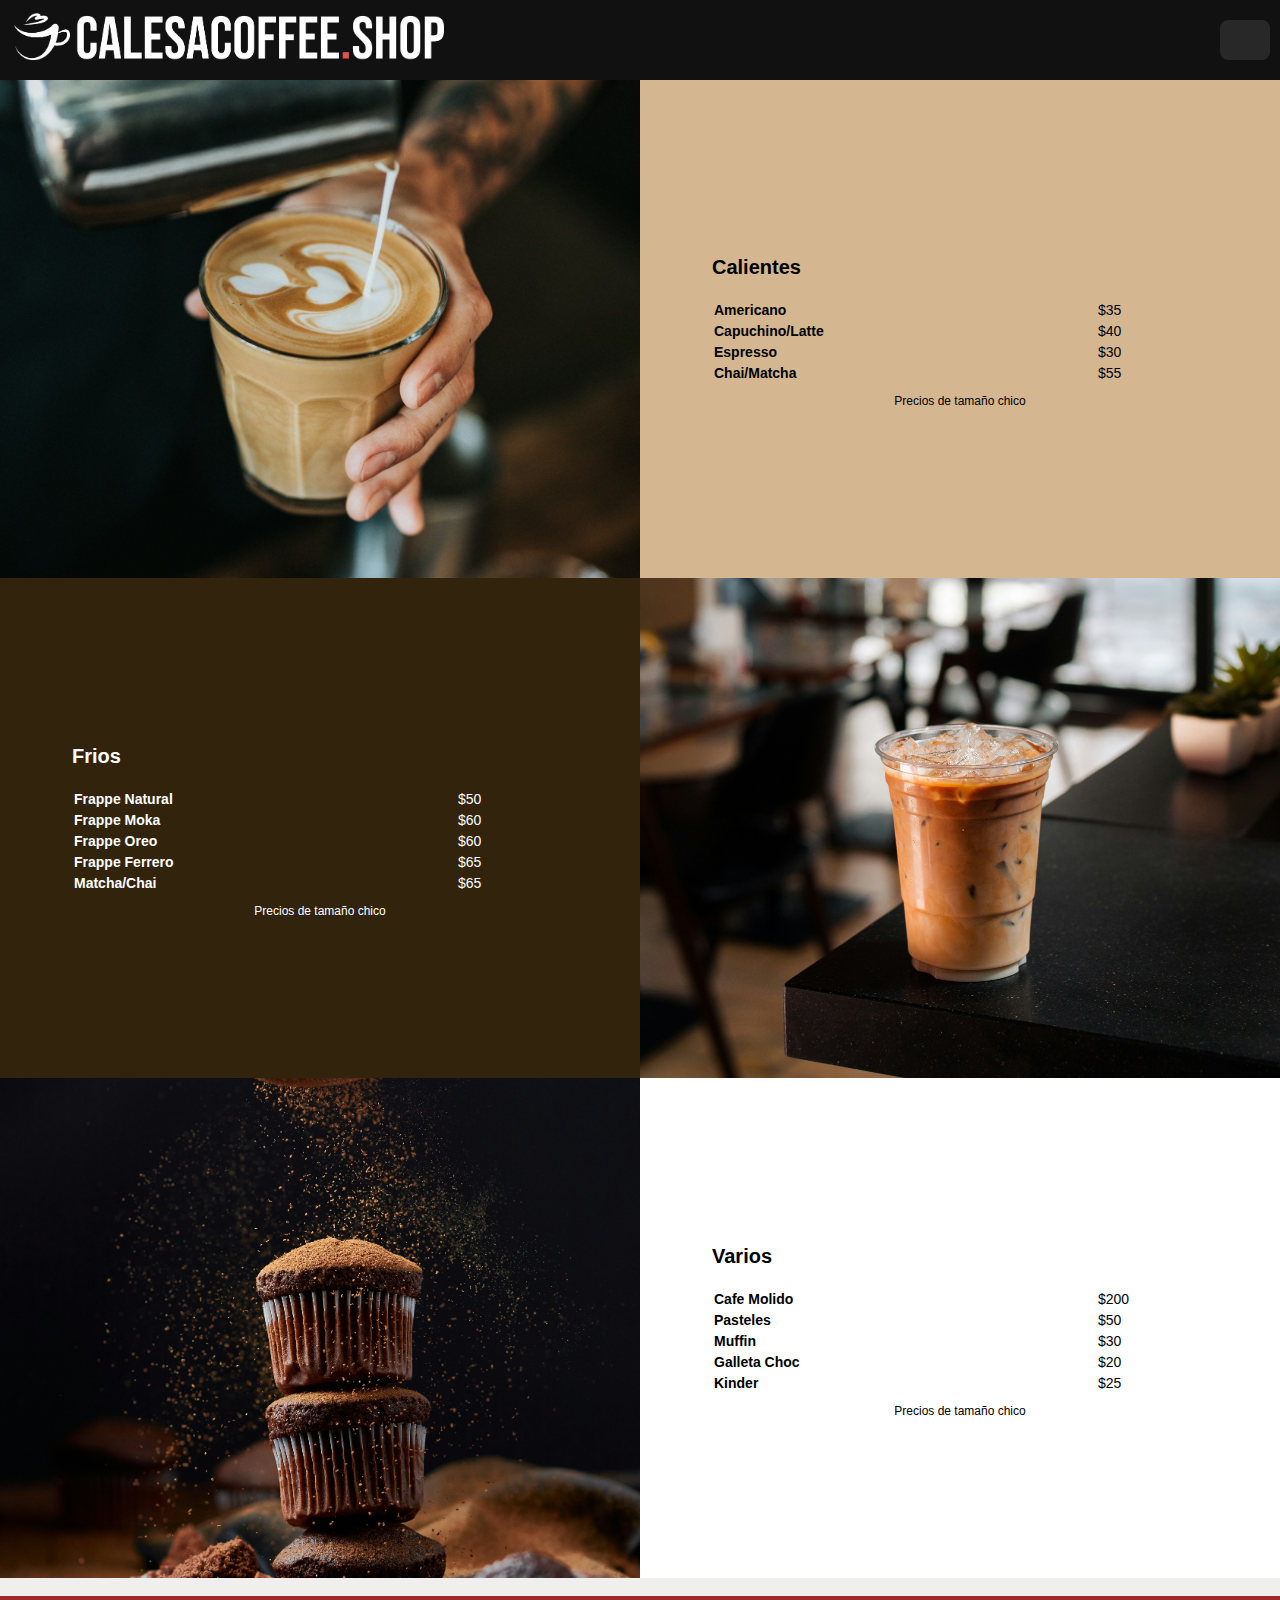
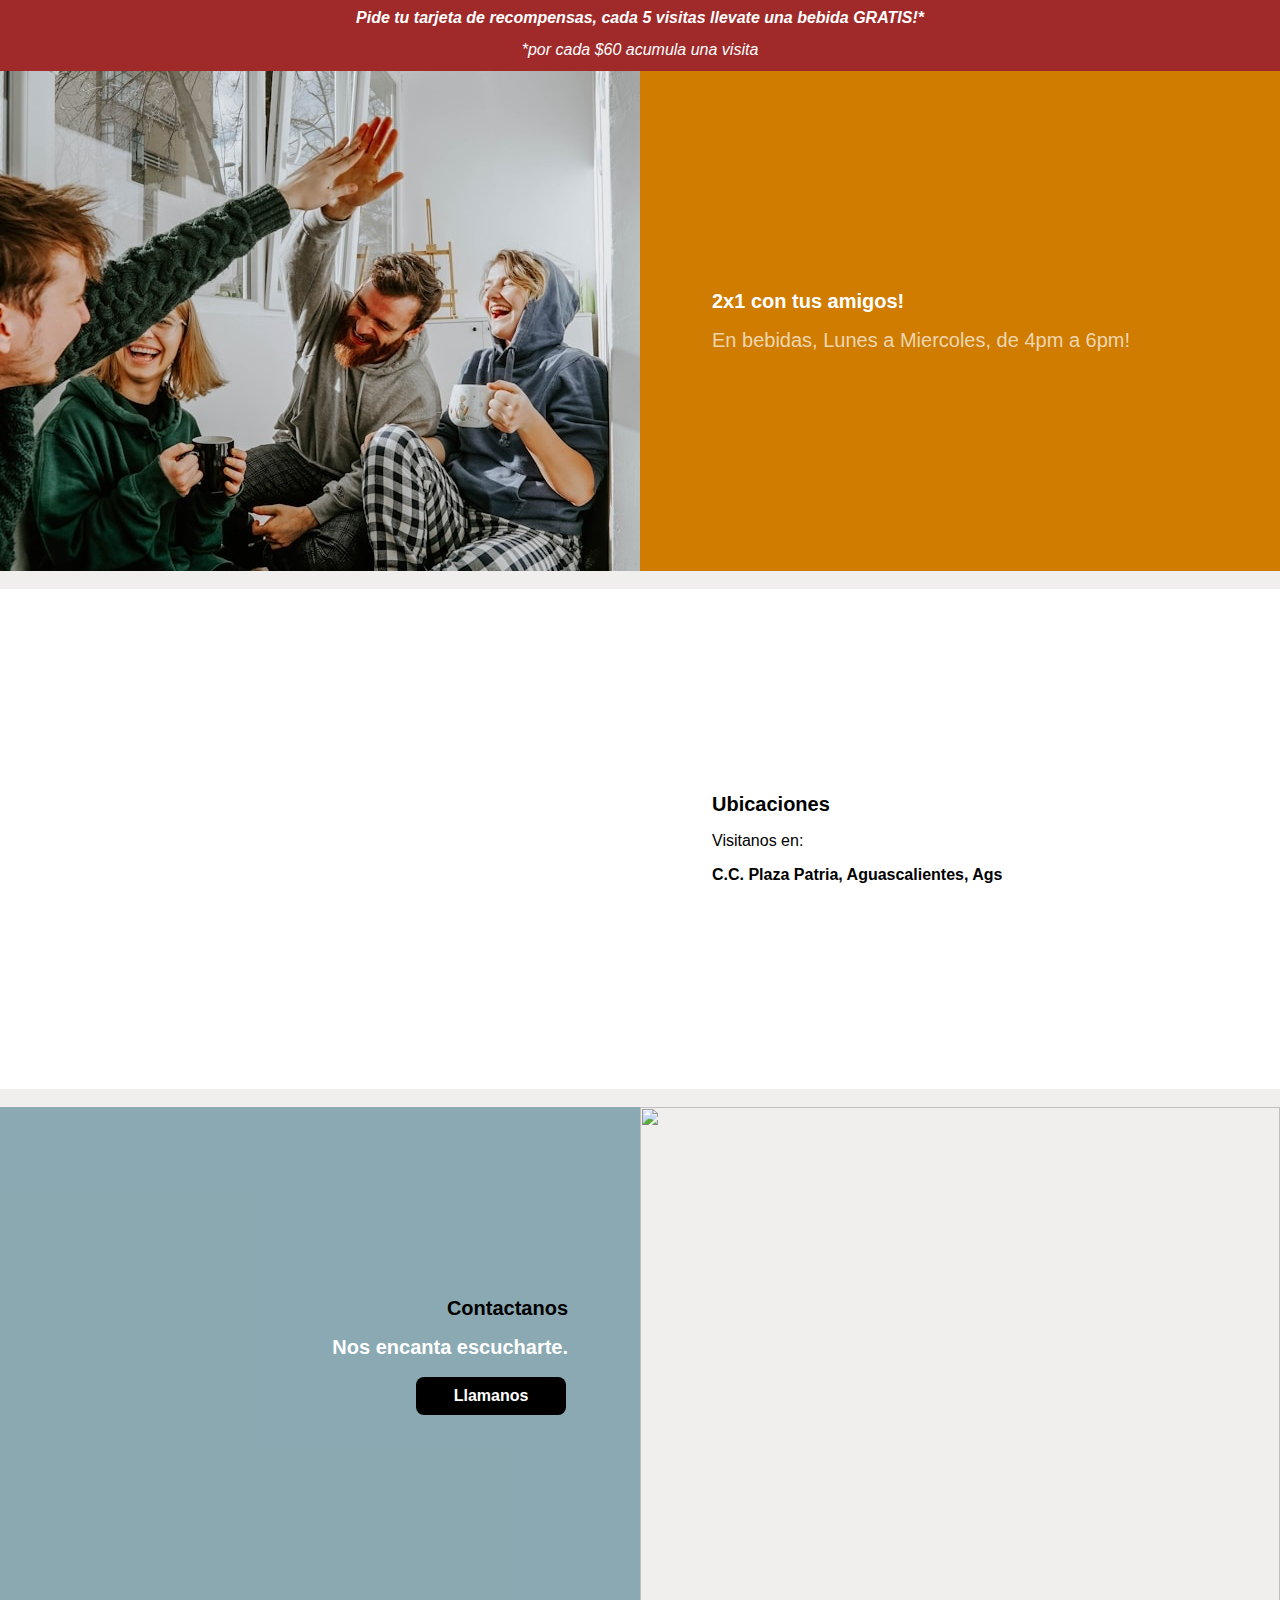
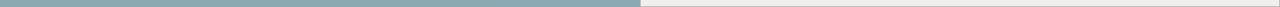
==== menus.html @ 0635281e "menus page banner" ====
<!DOCTYPE html>
<html lang="en">
<head>
    <meta charset="UTF-8">
    <meta name="viewport" content="width=device-width, initial-scale=1.0">
    <meta name="description" content="Cafe Calesa, la taza de café perfecta en el centro de la ciudad de Aguascalientes. Frappes, bebidas heladas y todo tipo de café, con el mejor servicio.">
    <link rel="stylesheet" href="main.css">l
    <link rel="stylesheet" href="header.css">
    <link rel="icon" type="image/x-icon" href="favicon.ico">
    <script type="module" src="menus.js"></script>
    <title>Calesa Coffee Shop - Menus</title>
</head>
<body>
    <div id="header-banner" style="position: fixed;
    top: 0;
    left: 0;
    z-index: 99;">
        <div class="header-logo-container"  onclick="document.getElementById('top-of-page').scrollIntoView({ block: 'end',  behavior: 'smooth' });"> 
            <img src="calesalogosimple2.png" alt="" class="header-logo">
        </div>

        <div style="width: 100%; text-align: right; padding: 10px;">
            <button class="contact-banner" onclick="document.getElementById('location').scrollIntoView({ block: 'end',  behavior: 'smooth' });">
                <img height="25px" style="mix-blend-mode: screen;" src="https://encrypted-tbn0.gstatic.com/images?q=tbn:ANd9GcR3RmDXaC09vEZI5Z-IwPlckJ4DE-LfTbMw-w&s" alt="">
            </button>
        </div>
    </div>
    <div id="header-banner" style="height: 60px;">  
    </div>
    
    
    <div id="menu" class="marquee-modal" style="background-color: #d4b791; text-align: center;">

        <div class="marquee-image">
            <img src="pourlatte.jpg" alt="" height="100%" width="100%" style="object-fit: cover; ">
        </div>
        
        <div class="marquee-text">
    
            <div style="margin: 0; width: 80%;">
                <h4 style="text-align: left; color: #010101;">Calientes</h4>
                <ul id="menu-calientes" style="color: #000000;">
                    <li>
                        <div style="display: flex;">
                            <div class="product-name">Americano</div>
                            <div class="product-price">$35</div>
                        </div>
                    </li>

                    <li>
                        <div style="display: flex;">
                        <div class="product-name">Capuchino/Latte</div>
                        <div class="product-price">$40</div>
                    </div>
                        
                    <li>
                        <div style="display: flex;">
                            <div class="product-name">Espresso</div>
                            <div class="product-price">$30</div>
                        </div>
                    </li>
  
                    <li>
                        <div style="display: flex;">
                            <div class="product-name">Chai/Matcha</div>
                            <div class="product-price">$55</div>
                        </div>
                    </li>
                </ul>
                <h7>Precios de tamaño chico</h7>
            </div>

        </div>
    </div>

    <div class="marquee-modal" style="text-align: center;">

        
        <div class="marquee-text" style="background-color: #31230c;">
    
            <div style="margin: 0; width: 80%; text-align: center;" >
                <h4 style="text-align: left; color: #ffffff;">Frios</h4>
                <ul id="menu-frios" style="color: #ffffff;">
                    <li>
                        <div style="display: flex;">
                            <div class="product-name">Frappe Natural</div>
                            <div class="product-price">$50</div>
                        </div>
                    </li>

                    <li>
                        <div style="display: flex;">
                            <div class="product-name">Frappe Moka</div>
                            <div class="product-price">$60</div>
                        </div>
                    </li>

                    <li>
                        <div style="display: flex;">
                            <div class="product-name">Frappe Oreo</div>
                            <div class="product-price">$60</div>
                        </div>
                    </li>

                    <li>
                        <div style="display: flex;">
                            <div class="product-name">Frappe Ferrero</div>
                            <div class="product-price">$65</div>
                        </div>
                    </li>

                    <li>
                        <div style="display: flex;">
                            <div class="product-name">Matcha/Chai</div>
                            <div class="product-price">$65</div>
                        </div>
                    </li>
                </ul>
                <h7 style="color: rgb(255, 255, 255);">Precios de tamaño chico</h7>
            </div>

        </div>
        
        <div class="marquee-image">
            <img src="frappe.jpg" alt="" height="100%" width="100%" style="object-fit: cover; ">
        </div>
    </div>

    <div id="menu" class="marquee-modal" style="background-color: #ffffff;">

        <div class="marquee-image">
            <img src="muffins.jpg" alt="" height="100%" width="100%" style="object-fit: cover; ">
        </div>
        
        <div class="marquee-text" style="text-align: center;">
    
            <div style="margin: 0; width: 80%; text-align: center;">
                <h4>Varios</h4>
                <ul id="menu-calientes">
                    <li>
                        <div style="display: flex;">
                            <div class="product-name">Cafe Molido</div>
                            <div class="product-price">$200</div>
                        </div>
                    </li>

                    <li>
                        <div style="display: flex;">
                            <div class="product-name">Pasteles</div>
                            <div class="product-price">$50</div>
                        </div>
                    </li>

                    <li>
                        <div style="display: flex;">
                        <div class="product-name">Muffin</div>
                        <div class="product-price">$30</div>
                    </div>
                        
                    <li>
                        <div style="display: flex;">
                            <div class="product-name">Galleta Choc</div>
                            <div class="product-price">$20</div>
                        </div>
                    </li>
  
                    <li>
                        <div style="display: flex;">
                            <div class="product-name">Kinder</div>
                            <div class="product-price">$25</div>
                        </div>
                    </li>
                </ul>
                <h7>Precios de tamaño chico</h7>
            </div>

        </div>
    </div>
    <br>
    <div id="quote" style="width: 100%; height: auto; text-align: center; padding: 0px; padding-top: 0px; padding-bottom: 12px; display: flex; align-items: center; justify-content: center;">
        <div style="width:90%;">
            <h2 style="font-size: 16px; font-style: italic;">Pide tu tarjeta de recompensas, cada 5 visitas llevate una bebida GRATIS!*</h2>
            <h7 style="font-size: 16px; font-style: italic;">*por cada $60 acumula una visita</h7>
        </div>
    </div>
    <div id="promos" class="marquee-modal">

        <div class="marquee-image">
            <img src="friends.jpg" alt="" height="100%" width="100%" style="object-fit: cover; ">
        </div>
        
        <div class="marquee-text" style="background-color: rgb(207, 124, 0);">
    
            <div style="margin: 0; width: 80%; color: white;">
                <h4 style="color: white;">2x1 con tus amigos!</h4>
                <h4 style="color: rgba(255, 255, 255, 0.7);font-weight: 400;">En bebidas, Lunes a Miercoles, de 4pm a 6pm!</h4>
            </div>

        </div>
    </div>


    
    <br>
    <div id="location" class="marquee-modal" style="background-color: white;">

        <div class="marquee-image">
            <div style="max-width:100%;list-style:none; transition: none;overflow:hidden;width:100%;height:100%;"><div id="canvas-for-googlemap" style="height:100%; width:100%;max-width:100%;"><iframe style="height:100%;width:100%;border:0;" frameborder="0" src="https://www.google.com/maps/embed/v1/place?q=Av.+José+María+Chávez+123,+Zona+Centro,+20000+Aguascalientes,+Ags.&key=AIzaSyBFw0Qbyq9zTFTd-tUY6dZWTgaQzuU17R8"></iframe></div><a class="embed-ded-maphtml" href="https://www.bootstrapskins.com/themes" id="enable-map-info">premium bootstrap themes</a><style>#canvas-for-googlemap img{max-width:none!important;background:none!important;font-size: inherit;font-weight:inherit;}</style></div>
        </div>

        <div class="marquee-text">
    
            <div style="margin: 0; width: 80%;">
                <h4>Ubicaciones</h4>
                <h5>Visitanos en:</h5>
                <h6>C.C. Plaza Patria, Aguascalientes, Ags</h6>
            </div>

        </div>
        
    </div>
<br>
    <div id="contact" class="marquee-modal">

        

        <div class="marquee-text" style="background-color: #1b5e717b;">
    
            <div style="margin: 0; width: 80%; text-align: right; ">
                <h4 style="text-align: right;">Contactanos</h4>
                <h4 style="text-align: right; color: rgb(255, 255, 255);">Nos encanta escucharte.</h4>
                <button id="contact-us" onclick="location.href = 'tel:+524496061487';">Llamanos 
                </button>
            </div>

        </div>
        <div class="marquee-image">
            <img src="https://www.baristatrainingacademy.net/wp-content/uploads/2022/07/Be-a-barista-fast.png" alt="" height="100%" width="100%" style="object-fit: cover; ">
        </div>
    </div>

    
</body>
</html>
---- main.css ----
html{
    width: 100vw;
    height: 100%;
    background-color: rgb(250, 250, 250);
    padding: 0;
    margin: 0;
}
body{
    padding: 0;
    margin: 0;
    background-color: rgb(241, 239, 237);
}

*{
    font-family: Helvetica;
}

.marquee-modal{
    display: flex;
    flex-wrap: wrap;
    flex-direction: row;
    height: auto;
    padding: 0px;
    margin: 0px;
}

.marquee-image{
    width: 50%;
    height: 60vw;
    max-height: 500px;
    margin: 0;
    text-align: center;
    display: flex;
    align-items: center;
    justify-self: center;
}

.marquee-text{
    width: 50%;
    height: 60vw;
    max-height: 500px;
    margin: 0;
    align-items: center;
    justify-content: center;
    text-align: center;
    display: flex;
    align-items: center;
    justify-content: center;
    
}

h4{
    width: auto;
    color: black;
    font-size: 20px;
    font-weight: 600;
    font-family: Helvetica;
    margin: 0px;
    padding: 8px;
    text-align: left;
}


h5{
    width: auto;
    color: black;
    font-size: 16px;
    font-weight: 100;
    font-family: Helvetica;
    margin: 0px;
    padding: 8px;
    text-align: left;
}

h6{
    width: auto;
    color: black;
    font-size: 16px;
    font-weight: bold;
    font-family: Helvetica;
    margin: 0px;
    padding: 8px;
    text-align: left;
}
h7{
    width: auto;
    font-size: 10px;
    font-weight: 100;
    font-family: Helvetica;
    margin: 0px;
    padding: 0px;
    text-align: left;
}
#quote{
    background-color: rgb(160, 41, 41);
    color: white;
    width: 100%;
}

#contact-us{
    background-color: rgb(0, 0, 0);
    color: white;
    width: 150px;
    font-size: 16px;
    font-weight: 600;
    margin: 10px;
    border-radius: 8px;
    border: 0px;
    padding: 20px;
    padding-top: 10px;
    padding-bottom: 10px;
}
.contact-banner{
    width: 50px;
    height: 40px;
    background-color: #282828;
    color: #FCDEBD;
    font-size: 18px;
    font-weight: bold;
    margin: 0px;
    border-radius: 8px;
    border: 0px;
    padding: 10px;
    padding-top: 4px;
    padding-bottom: 0px;
}

.cta{
    background-color: rgb(222, 80, 44);
    width: 40%;
    max-width: 300px;
    height: 50px;
    color: white;
    font-size: 18px;
    font-weight: 800;
    margin: 10px;
    border-radius: 8px;
    border: 0px;
    padding: 20px;
    padding-top: 10px;
    padding-bottom: 10px;
}

h7{
    font-size: 12px;
}

ul{
    width: 100%;
    padding: 10px;
    margin: 0;
}
li{
    padding: 0;
    margin: 0;
    margin-top: 5px;
    list-style: none;
    text-align: left;
}
.product-name{
    width: 75%;
    font-size: 14px;
    font-weight: bold;
}

.product-price{
    width: 25%;
    text-align: left;
    font-size: 14px;
    font-weight: lighter;
}
button:hover{
    transition: 0.2s;
    transform: scale(1.08);
}

.imag{
    transition: 0.2s ease-in-out;
    transform: scale(0.9);
    border-radius: 20px;
   
}
.imag:hover{
    filter: brightness(1.1);    
    transform: scale(1);
    border-radius: 0px;
}
---- header.css ----
#header-banner{
    background-color: #111111;
    width: 100%;
    height: 80px;
    padding: 0px;
    padding-right: 0px;
    margin: 0;
    display: flex;
    align-items: center;
}

.header-logo{
    margin: 10px;
    margin-left: 10px;
    height: 8vw;
    max-height: 50px;
}

.header-logo-container{
    width: 40%;
}

.header-navlink-container{
    width: 10%;
    height: 60px;
    margin: 10px;
    color: black;
}

h5.header-navlink{
    color: #FCDEBD;
    font-size: 18px;
    font-weight: 500;
    font-family: Helvetica;
    margin: 0px;
    padding-top: 20px;
    text-align: center;
    transition: 0.2s;
}

h5.header-navlink:hover{
    font-weight: 600;
    box-shadow: 0px 3px 0px 0px orange
}
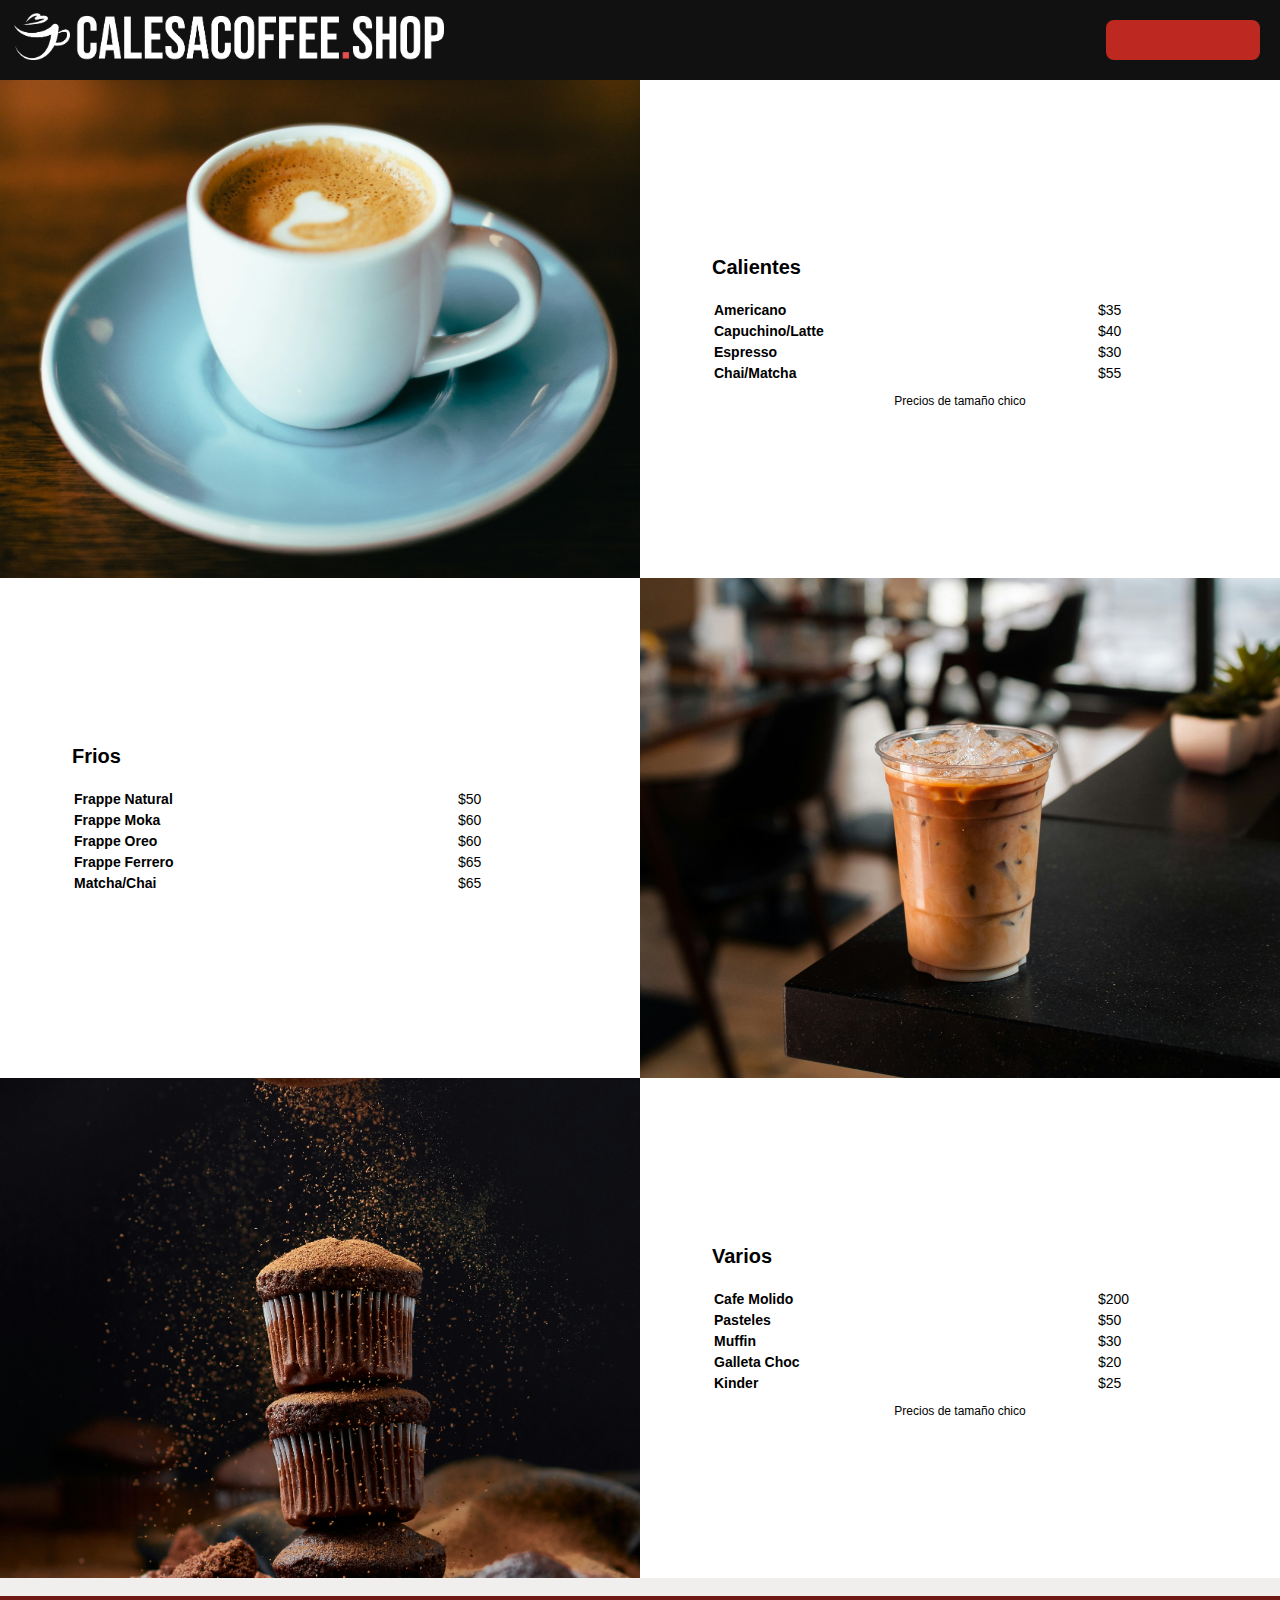
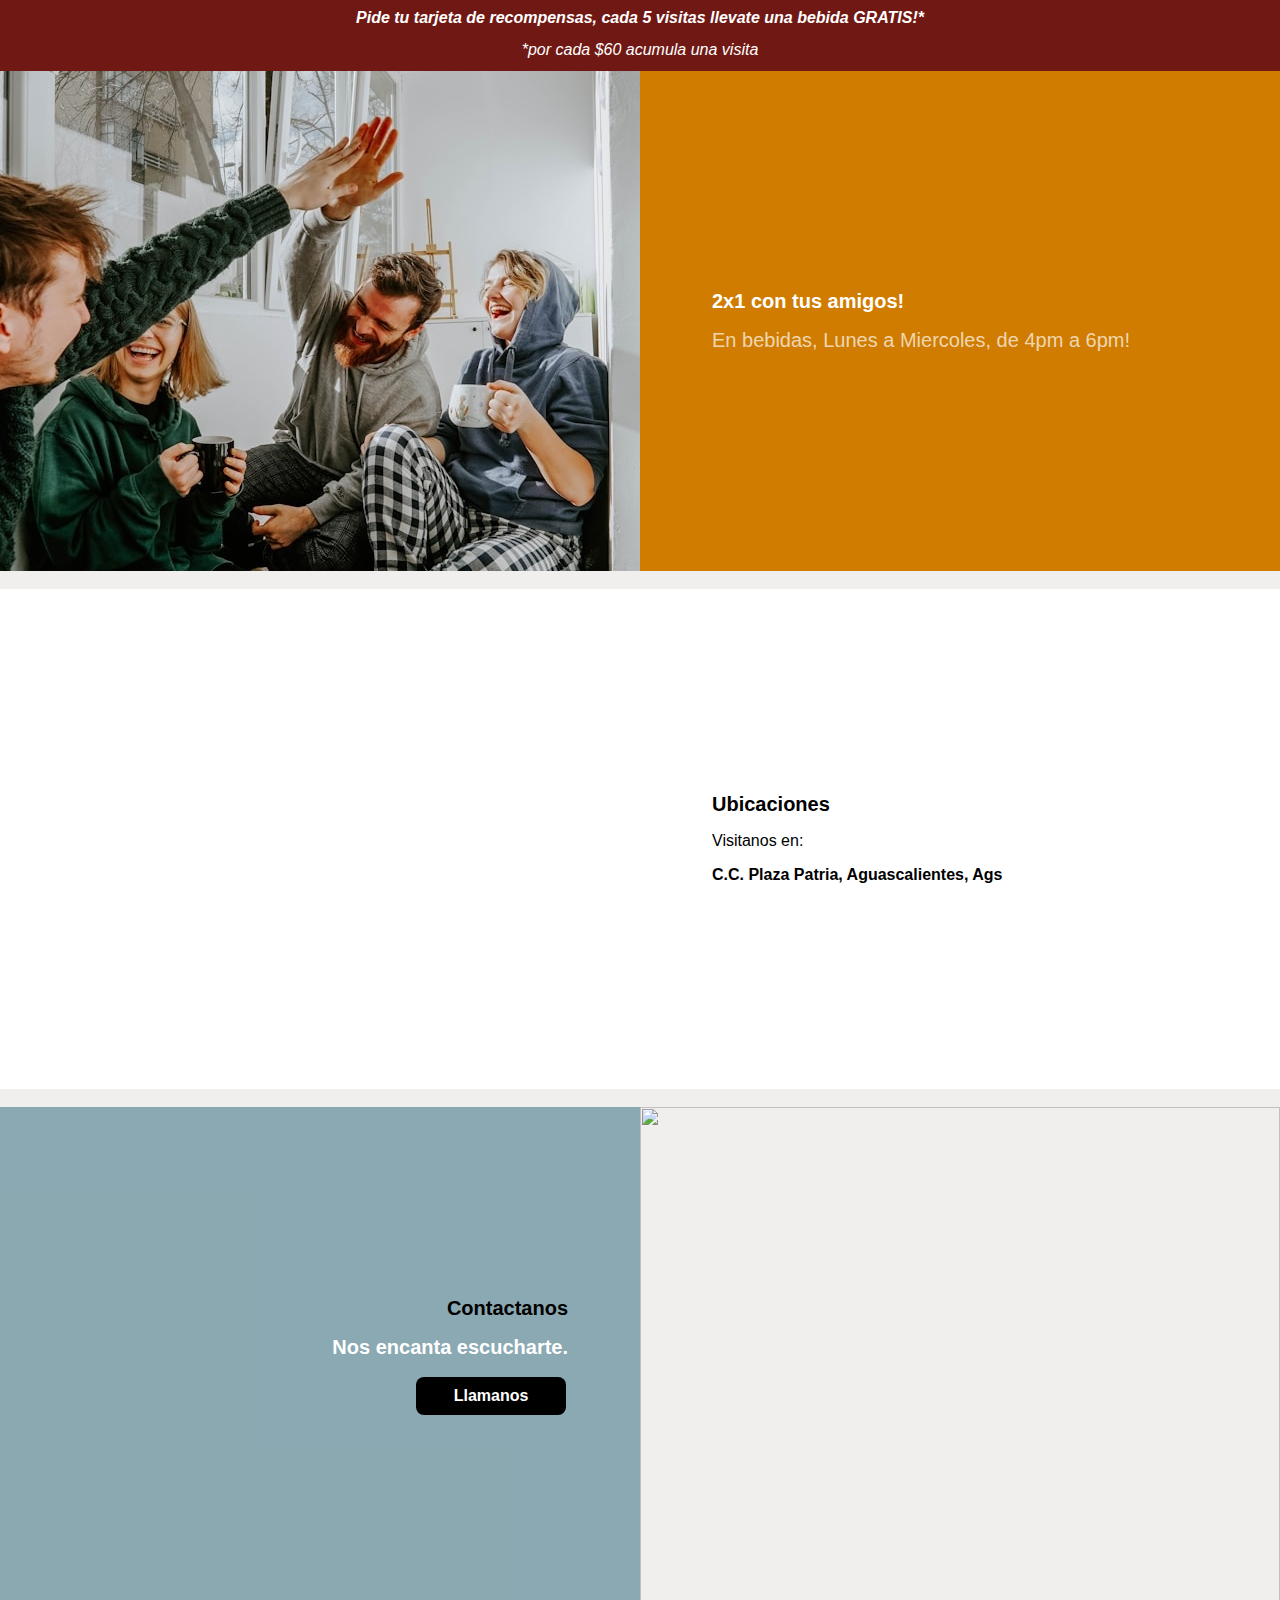
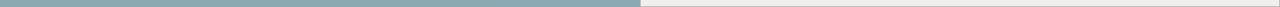
==== commit 3e9ecab4: "update" ====
--- a/menus.html
+++ b/menus.html
@@ -29,10 +29,10 @@
     </div>
     
     
-    <div id="menu" class="marquee-modal" style="background-color: #d4b791; text-align: center;">
-
-        <div class="marquee-image">
-            <img src="pourlatte.jpg" alt="" height="100%" width="100%" style="object-fit: cover; ">
+    <div id="menu" class="marquee-modal" style="background-color: #ffffff; text-align: center;">
+
+        <div class="marquee-image">
+            <img src="latte.jpg" alt="" height="100%" width="100%" style="object-fit: cover; ">
         </div>
         
         <div class="marquee-text">
@@ -76,11 +76,11 @@
     <div class="marquee-modal" style="text-align: center;">
 
         
-        <div class="marquee-text" style="background-color: #31230c;">
+        <div class="marquee-text" style="background-color: #ffffff;">
     
             <div style="margin: 0; width: 80%; text-align: center;" >
-                <h4 style="text-align: left; color: #ffffff;">Frios</h4>
-                <ul id="menu-frios" style="color: #ffffff;">
+                <h4 style="text-align: left; color: #000000;">Frios</h4>
+                <ul id="menu-frios" style="color: #000000;">
                     <li>
                         <div style="display: flex;">
                             <div class="product-name">Frappe Natural</div>
--- a/main.css
+++ b/main.css
@@ -13,6 +13,21 @@
 
 *{
     font-family: Helvetica;
+}
+
+@media (max-width: 800px) {
+    #ubicanos-text{
+        visibility: hidden;
+        width: 0px;
+    }
+}
+
+@media (min-width: 800px) {
+    #ubicanos-text{
+        visibility: visible;
+        padding-left: 20px ;
+        width: auto;
+    }
 }
 
 .marquee-modal{
@@ -92,7 +107,7 @@
     text-align: left;
 }
 #quote{
-    background-color: rgb(160, 41, 41);
+    background-color: #701914;    
     color: white;
     width: 100%;
 }
@@ -110,23 +125,23 @@
     padding-top: 10px;
     padding-bottom: 10px;
 }
+
 .contact-banner{
-    width: 50px;
+    width: 12vw;
     height: 40px;
-    background-color: #282828;
+    background-color: #bd2921;
     color: #FCDEBD;
     font-size: 18px;
     font-weight: bold;
-    margin: 0px;
+    margin: 10px;
     border-radius: 8px;
     border: 0px;
-    padding: 10px;
-    padding-top: 4px;
+    padding: 0px;
     padding-bottom: 0px;
 }
 
 .cta{
-    background-color: rgb(222, 80, 44);
+   background-color: #bd2921;
     width: 40%;
     max-width: 300px;
     height: 50px;
@@ -176,12 +191,11 @@
 
 .imag{
     transition: 0.2s ease-in-out;
-    transform: scale(0.9);
-    border-radius: 20px;
+    border-radius: 0px;
    
 }
 .imag:hover{
     filter: brightness(1.1);    
     transform: scale(1);
-    border-radius: 0px;
+    border-radius: 20px;
 }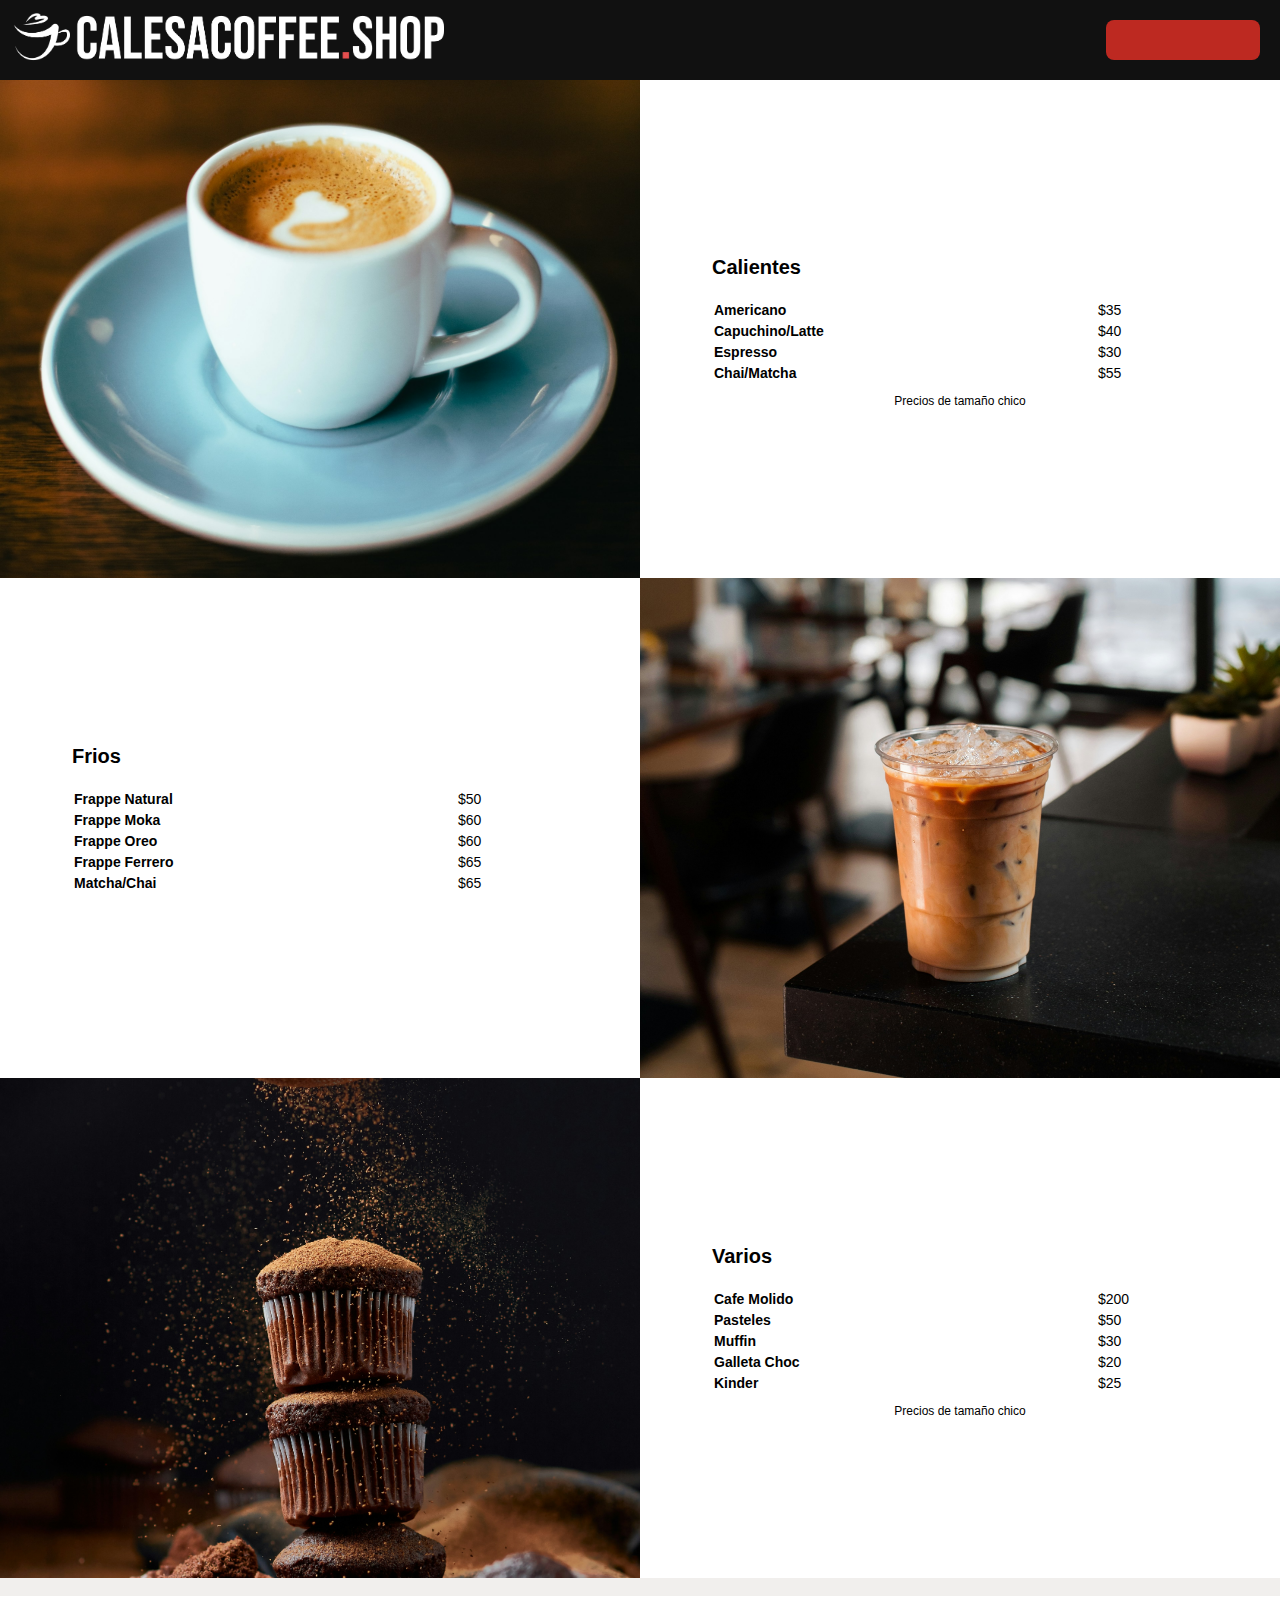
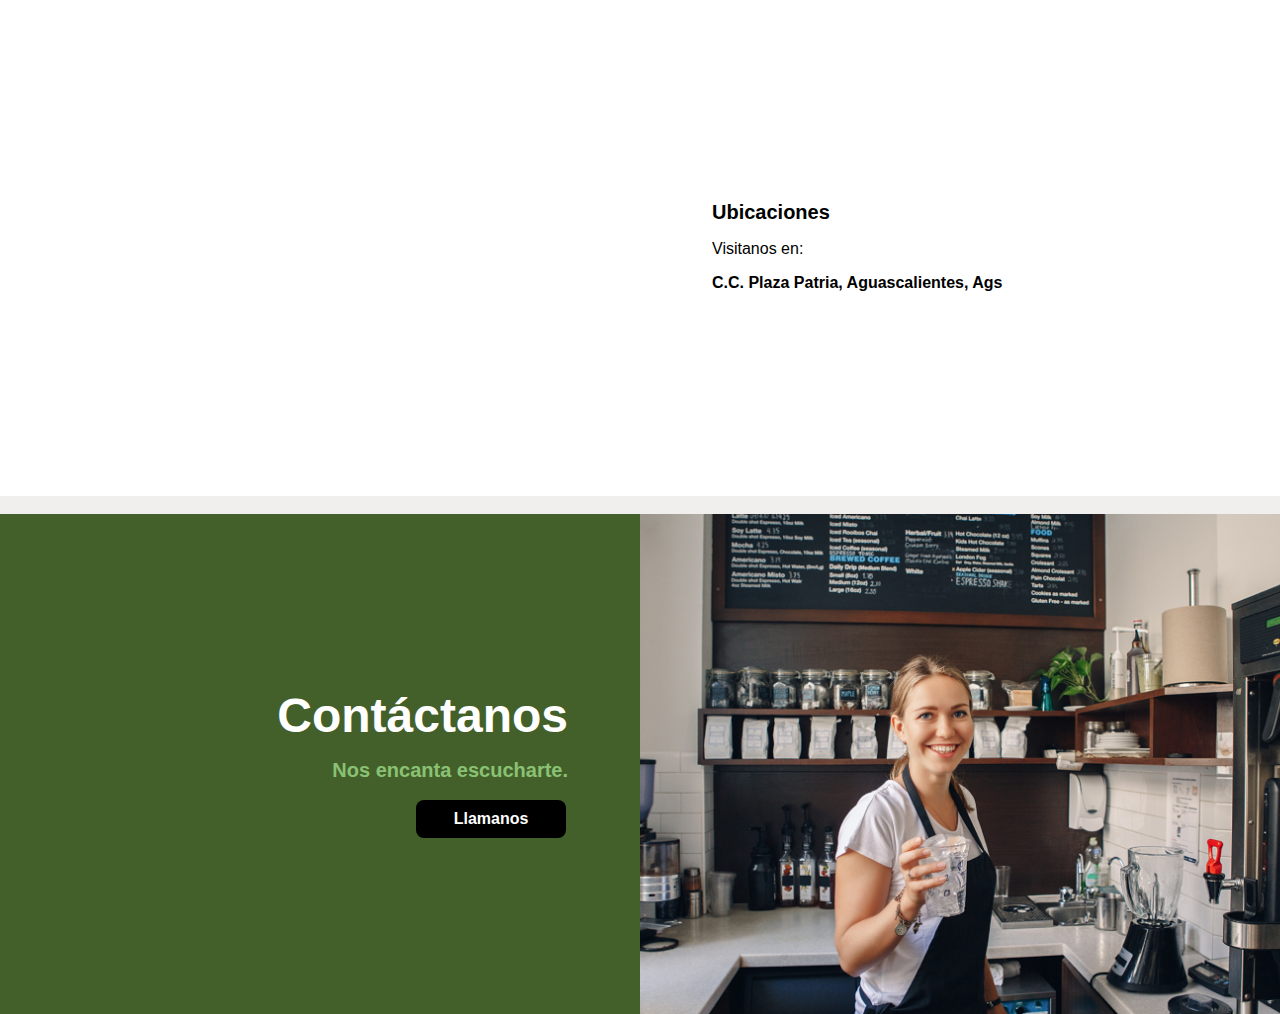
==== commit c1c9307e: "remove blades" ====
--- a/menus.html
+++ b/menus.html
@@ -176,30 +176,6 @@
 
         </div>
     </div>
-    <br>
-    <div id="quote" style="width: 100%; height: auto; text-align: center; padding: 0px; padding-top: 0px; padding-bottom: 12px; display: flex; align-items: center; justify-content: center;">
-        <div style="width:90%;">
-            <h2 style="font-size: 16px; font-style: italic;">Pide tu tarjeta de recompensas, cada 5 visitas llevate una bebida GRATIS!*</h2>
-            <h7 style="font-size: 16px; font-style: italic;">*por cada $60 acumula una visita</h7>
-        </div>
-    </div>
-    <div id="promos" class="marquee-modal">
-
-        <div class="marquee-image">
-            <img src="friends.jpg" alt="" height="100%" width="100%" style="object-fit: cover; ">
-        </div>
-        
-        <div class="marquee-text" style="background-color: rgb(207, 124, 0);">
-    
-            <div style="margin: 0; width: 80%; color: white;">
-                <h4 style="color: white;">2x1 con tus amigos!</h4>
-                <h4 style="color: rgba(255, 255, 255, 0.7);font-weight: 400;">En bebidas, Lunes a Miercoles, de 4pm a 6pm!</h4>
-            </div>
-
-        </div>
-    </div>
-
-
     
     <br>
     <div id="location" class="marquee-modal" style="background-color: white;">
@@ -220,24 +196,24 @@
         
     </div>
 <br>
-    <div id="contact" class="marquee-modal">
-
-        
-
-        <div class="marquee-text" style="background-color: #1b5e717b;">
-    
-            <div style="margin: 0; width: 80%; text-align: right; ">
-                <h4 style="text-align: right;">Contactanos</h4>
-                <h4 style="text-align: right; color: rgb(255, 255, 255);">Nos encanta escucharte.</h4>
-                <button id="contact-us" onclick="location.href = 'tel:+524496061487';">Llamanos 
-                </button>
-            </div>
-
-        </div>
-        <div class="marquee-image">
-            <img src="https://www.baristatrainingacademy.net/wp-content/uploads/2022/07/Be-a-barista-fast.png" alt="" height="100%" width="100%" style="object-fit: cover; ">
-        </div>
-    </div>
+<div id="contact" class="marquee-modal" style="background-color: #44602a;">
+
+        
+
+    <div class="marquee-text" >
+
+        <div style="margin: 0; width: 80%; text-align: right; ">
+            <h4 style="text-align: right; font-size: clamp(1vw, -0.7rem + 8.333vw, 3rem); color: white;">Contáctanos</h4>
+            <h4 style="text-align: right; color: rgb(138, 194, 116);">Nos encanta escucharte.</h4>
+            <button id="contact-us" onclick="location.href = 'tel:+524496061487';">Llamanos 
+            </button>
+        </div>
+
+    </div>
+    <div class="marquee-image">
+        <img src="barista.png" alt="" height="100%" width="100%" style="object-fit: cover;" >
+    </div>
+</div>
 
     
 </body>
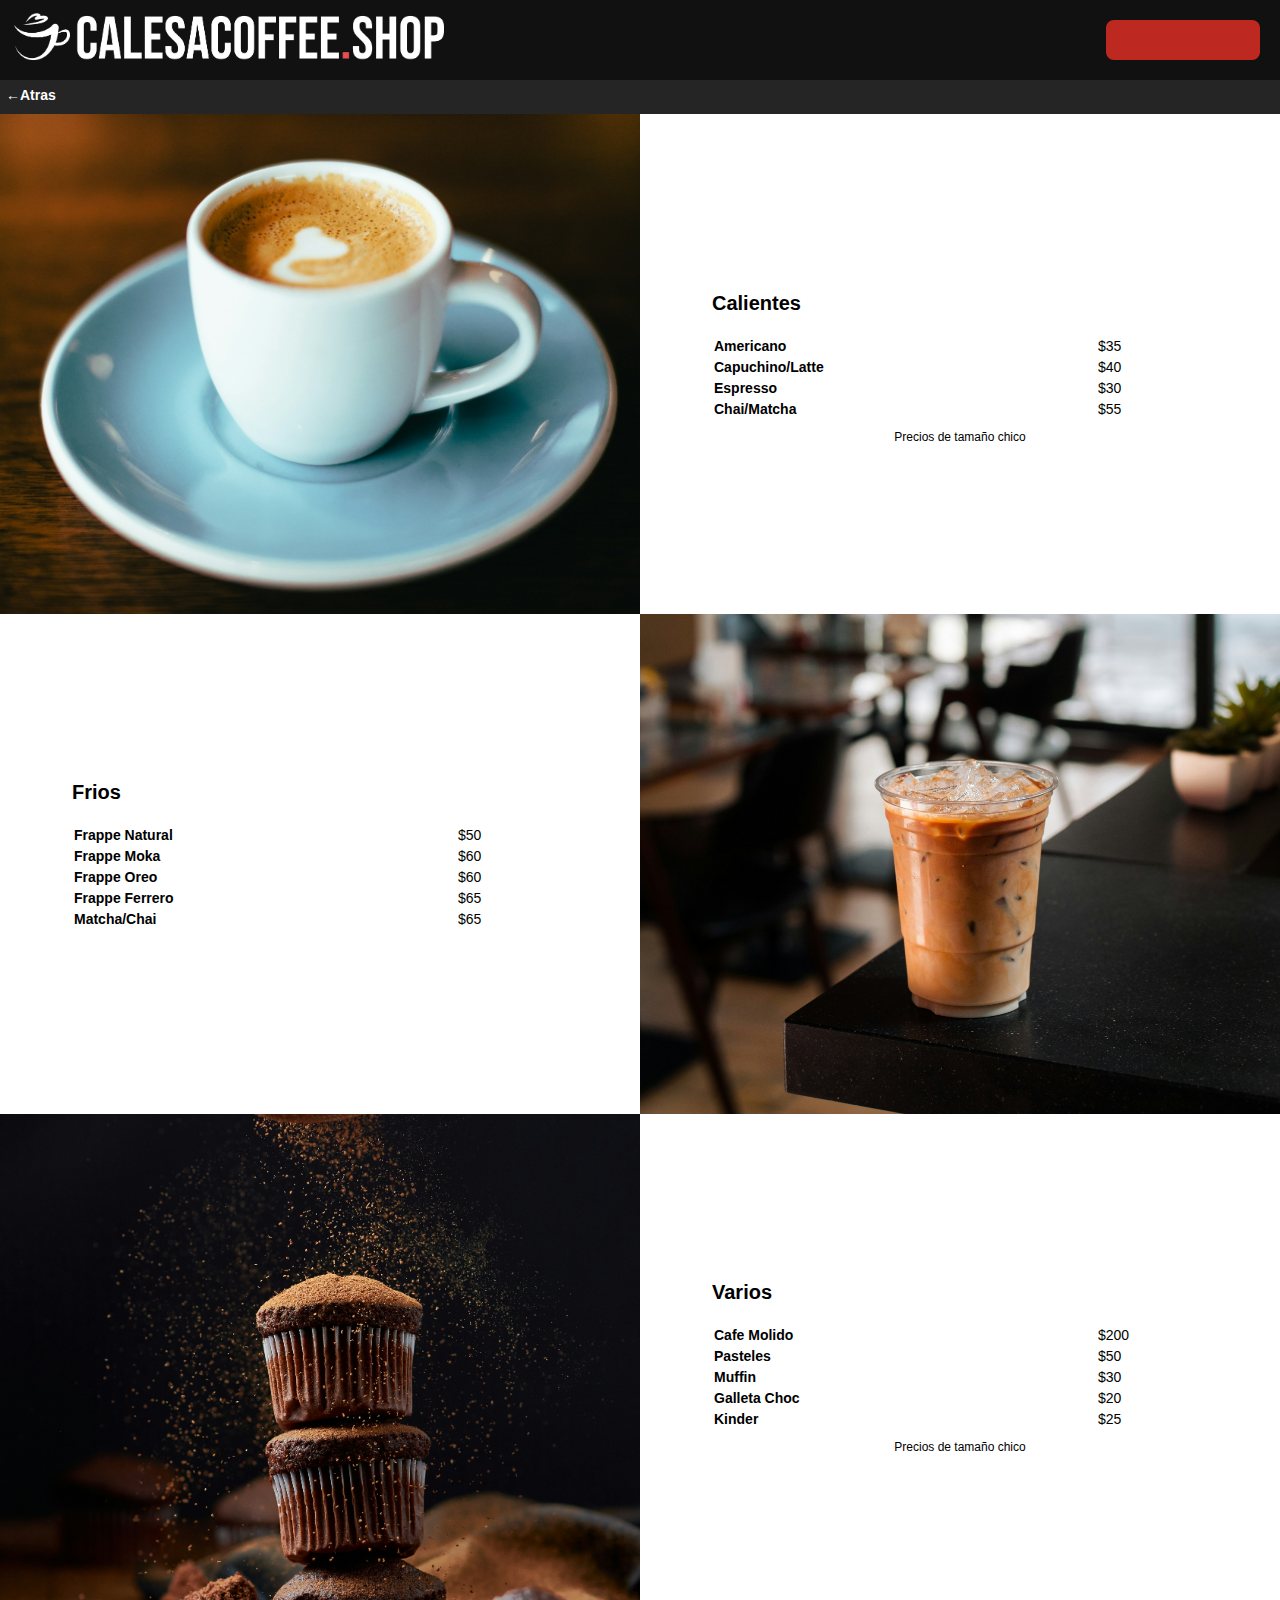
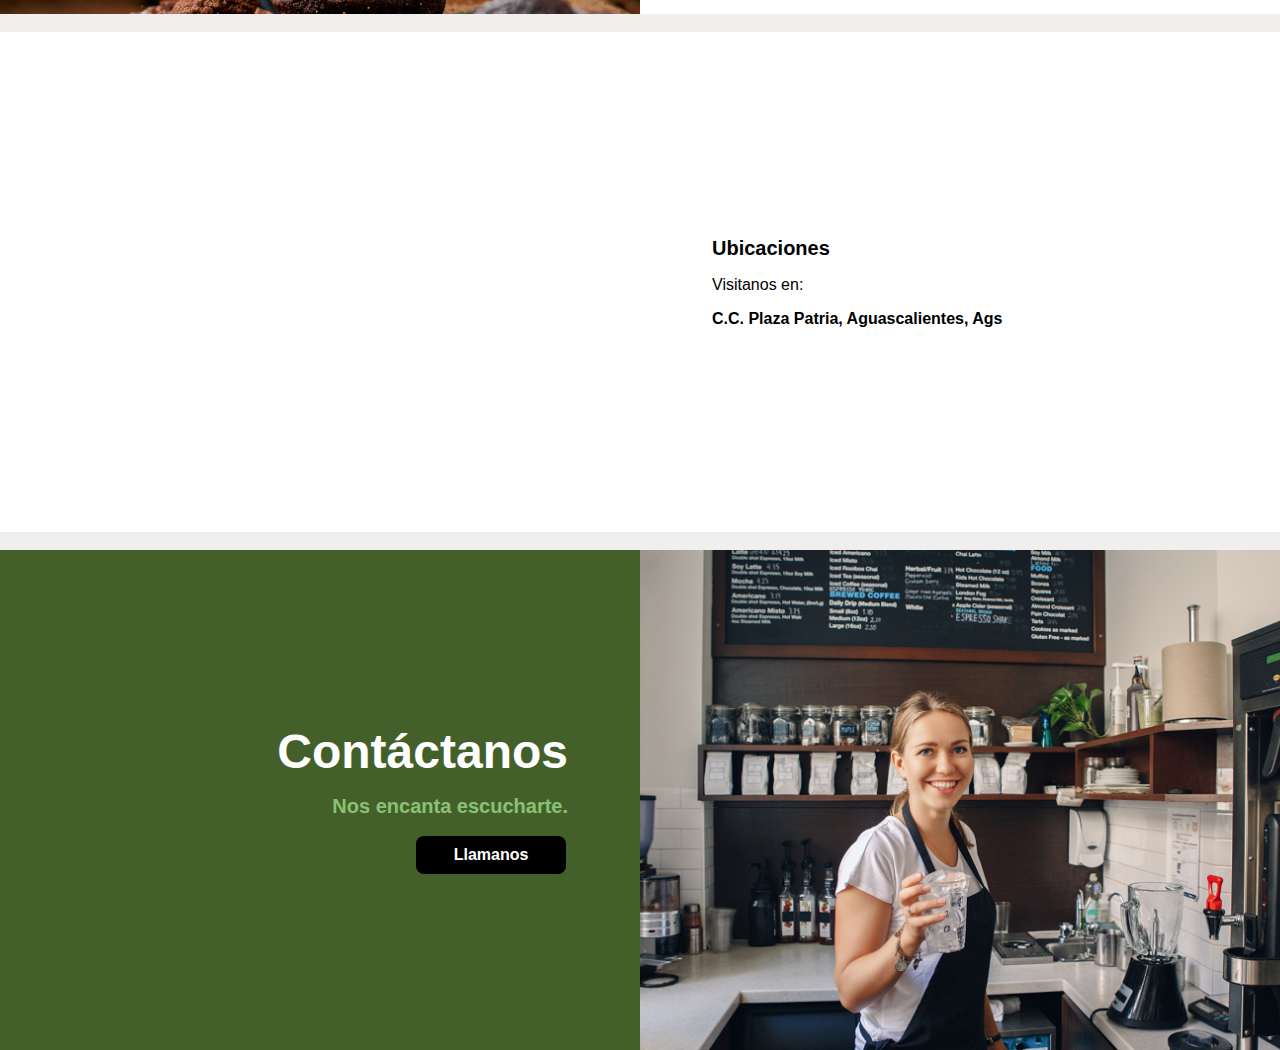
==== commit 1115770f: "back" ====
--- a/menus.html
+++ b/menus.html
@@ -29,6 +29,11 @@
     </div>
     
     
+    <div style="background-color: #252525; width: 100%; padding-bottom: 10px; padding-top: 8px;" >
+        <button style="background-color: transparent; color: white; font-weight: bold; font-size: 14px; border: 0;" onclick="location.href='index.html'">←Atras</button>
+    </div>
+
+
     <div id="menu" class="marquee-modal" style="background-color: #ffffff; text-align: center;">
 
         <div class="marquee-image">
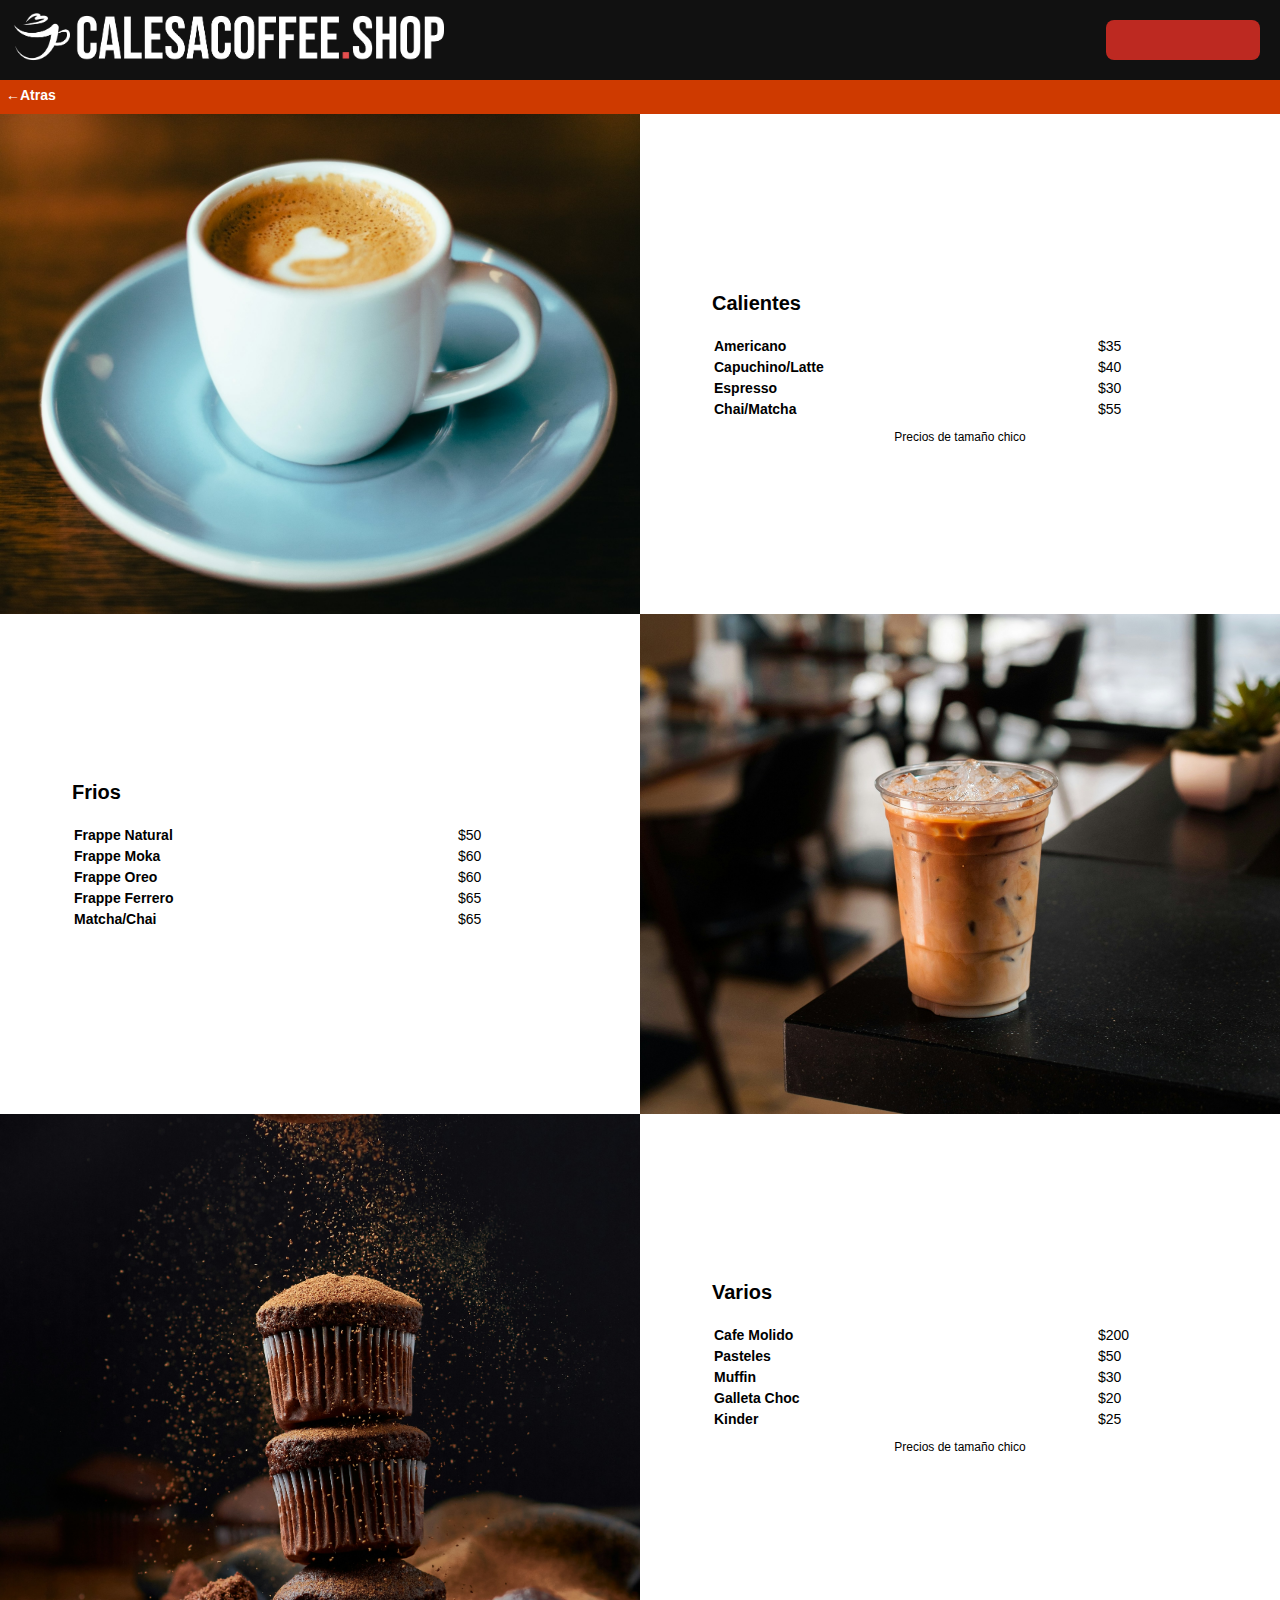
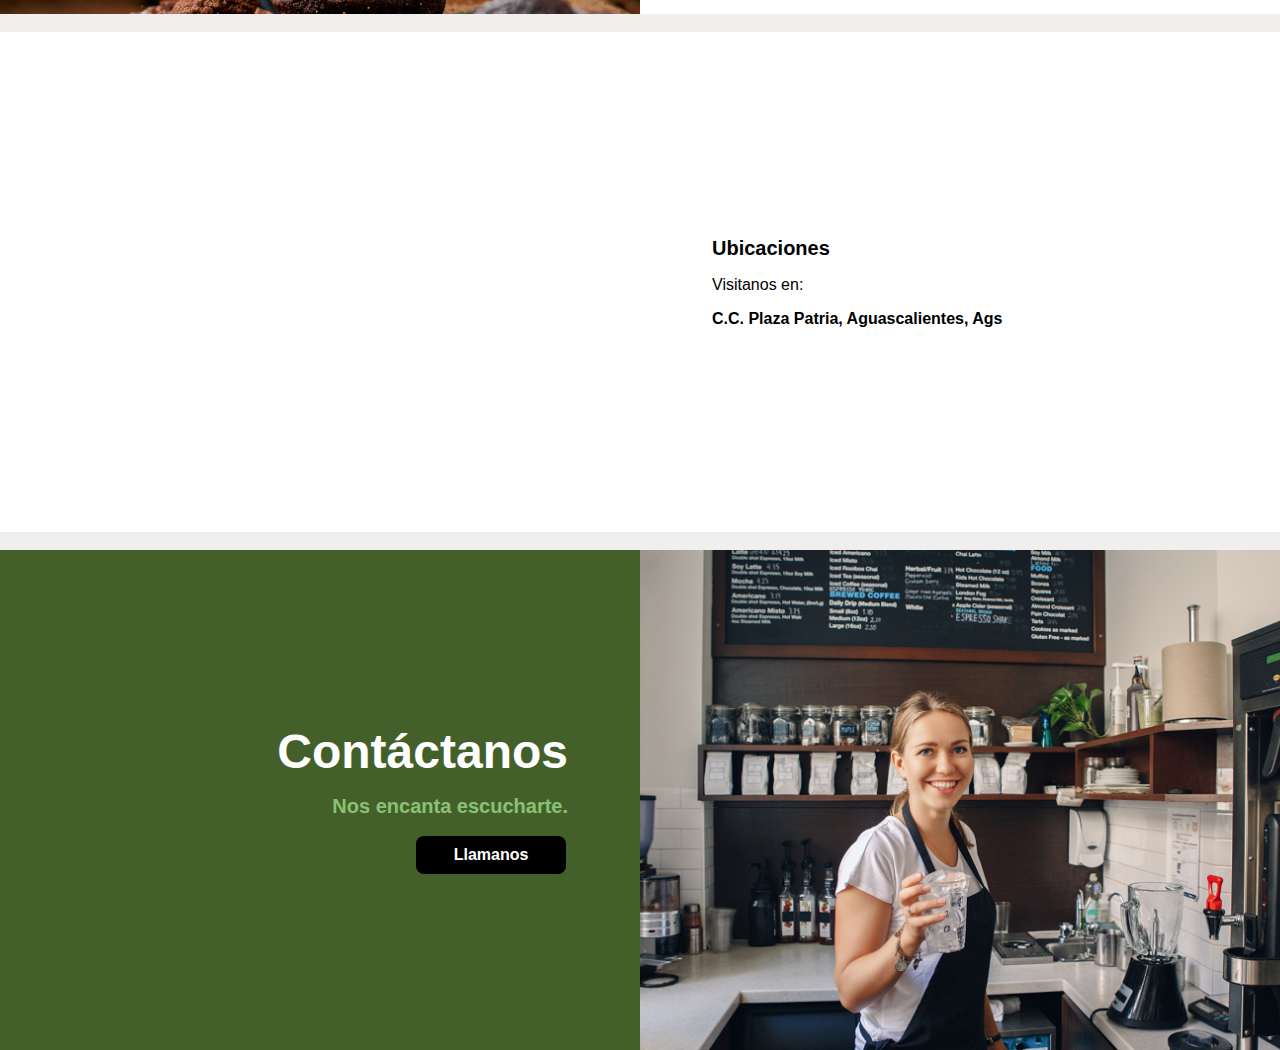
==== commit ef805215: "color" ====
--- a/menus.html
+++ b/menus.html
@@ -29,7 +29,7 @@
     </div>
     
     
-    <div style="background-color: #252525; width: 100%; padding-bottom: 10px; padding-top: 8px;" >
+    <div style="background-color: #ce3a00; width: 100%; padding-bottom: 10px; padding-top: 8px;" >
         <button style="background-color: transparent; color: white; font-weight: bold; font-size: 14px; border: 0;" onclick="location.href='index.html'">←Atras</button>
     </div>
 
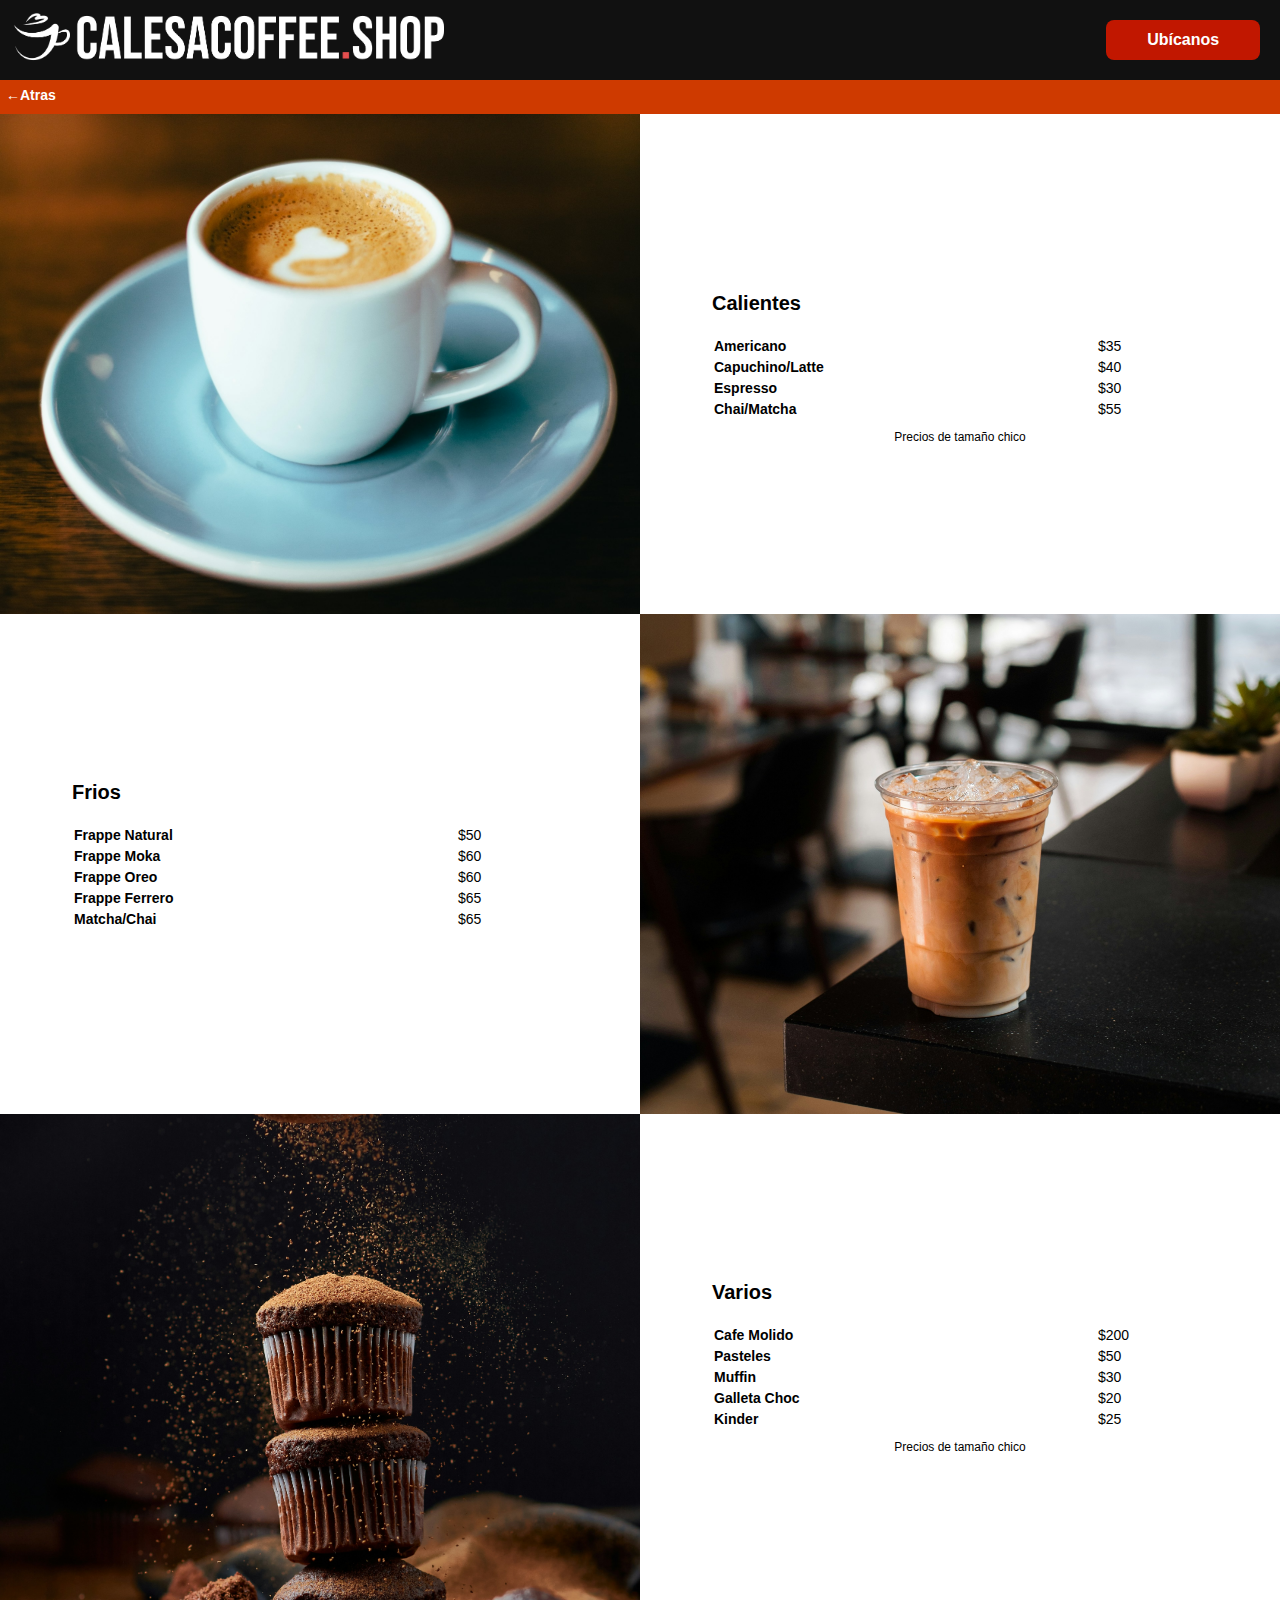
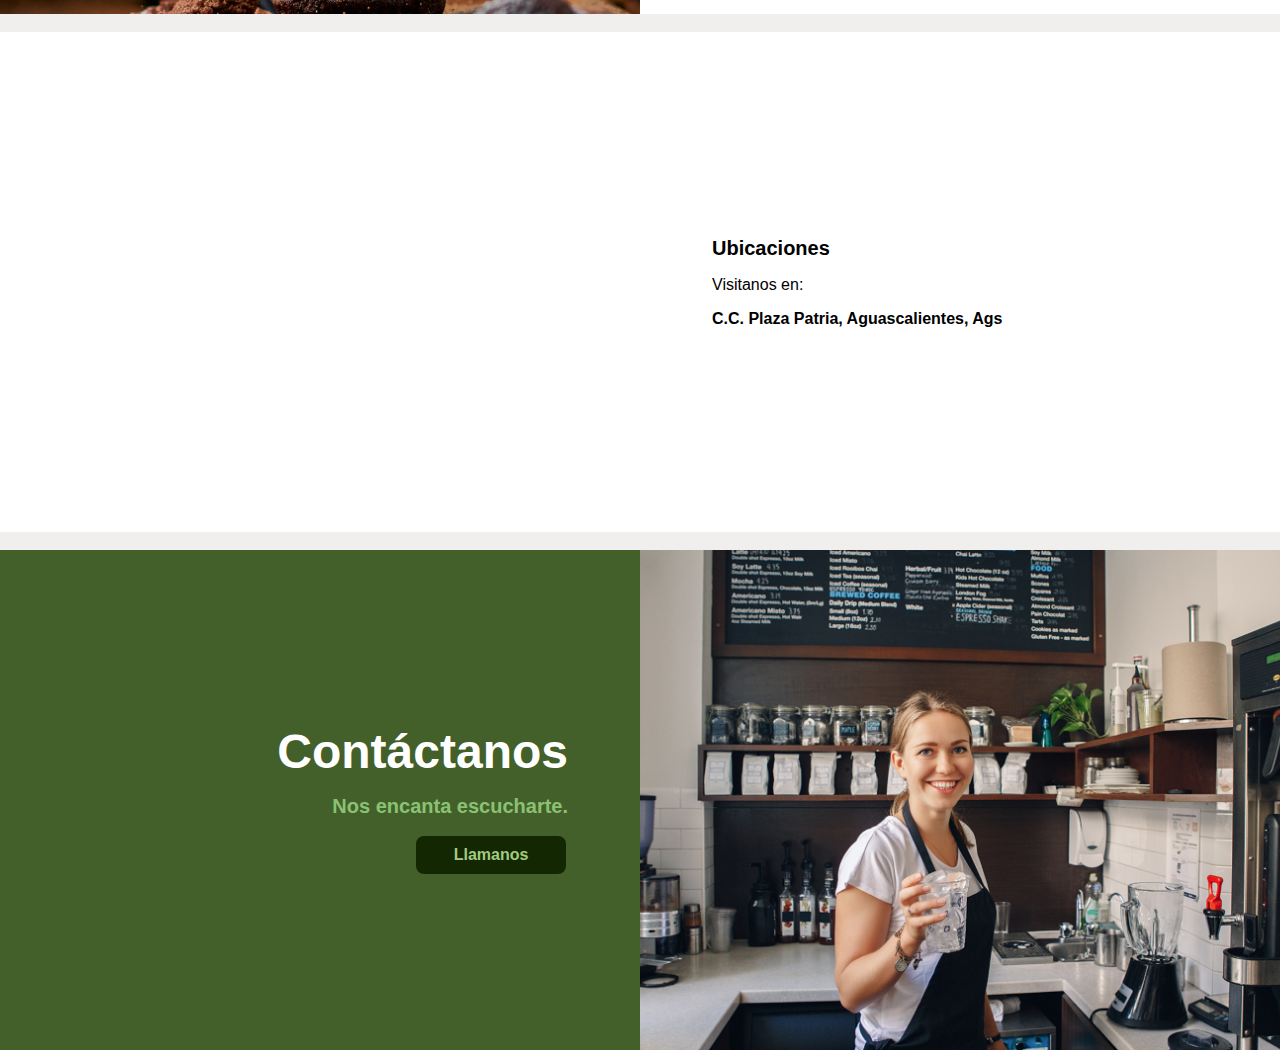
==== commit 520759ed: "ui" ====
--- a/menus.html
+++ b/menus.html
@@ -21,7 +21,10 @@
 
         <div style="width: 100%; text-align: right; padding: 10px;">
             <button class="contact-banner" onclick="document.getElementById('location').scrollIntoView({ block: 'end',  behavior: 'smooth' });">
-                <img height="25px" style="mix-blend-mode: screen;" src="https://encrypted-tbn0.gstatic.com/images?q=tbn:ANd9GcR3RmDXaC09vEZI5Z-IwPlckJ4DE-LfTbMw-w&s" alt="">
+                <div style="display: flex; width: 100%; align-items: center; align-content: center; text-align: center; justify-content: center;">
+                    <img height="25px" style="mix-blend-mode: screen; margin-bottom: 0;" src="https://encrypted-tbn0.gstatic.com/images?q=tbn:ANd9GcR3RmDXaC09vEZI5Z-IwPlckJ4DE-LfTbMw-w&s" alt="">
+                    <h4 id="ubicanos-text" style="display: inline; margin: 0px; padding: 0; font-size: clamp(1vw, -0.5rem + 7vw, 1rem); color: white;">Ubícanos</h4>
+                </div>
             </button>
         </div>
     </div>
--- a/main.css
+++ b/main.css
@@ -107,14 +107,14 @@
     text-align: left;
 }
 #quote{
-    background-color: #701914;    
-    color: white;
+    color: rgb(17, 17, 17);    
+    background-color: rgb(250, 163, 0);
     width: 100%;
 }
 
 #contact-us{
-    background-color: rgb(0, 0, 0);
-    color: white;
+    background-color: #132702;
+    color: rgb(162, 203, 128);
     width: 150px;
     font-size: 16px;
     font-weight: 600;
@@ -129,7 +129,7 @@
 .contact-banner{
     width: 12vw;
     height: 40px;
-    background-color: #bd2921;
+    background-color: #c11700;
     color: #FCDEBD;
     font-size: 18px;
     font-weight: bold;
@@ -141,7 +141,7 @@
 }
 
 .cta{
-   background-color: #bd2921;
+    background-color: #c11700;
     width: 40%;
     max-width: 300px;
     height: 50px;
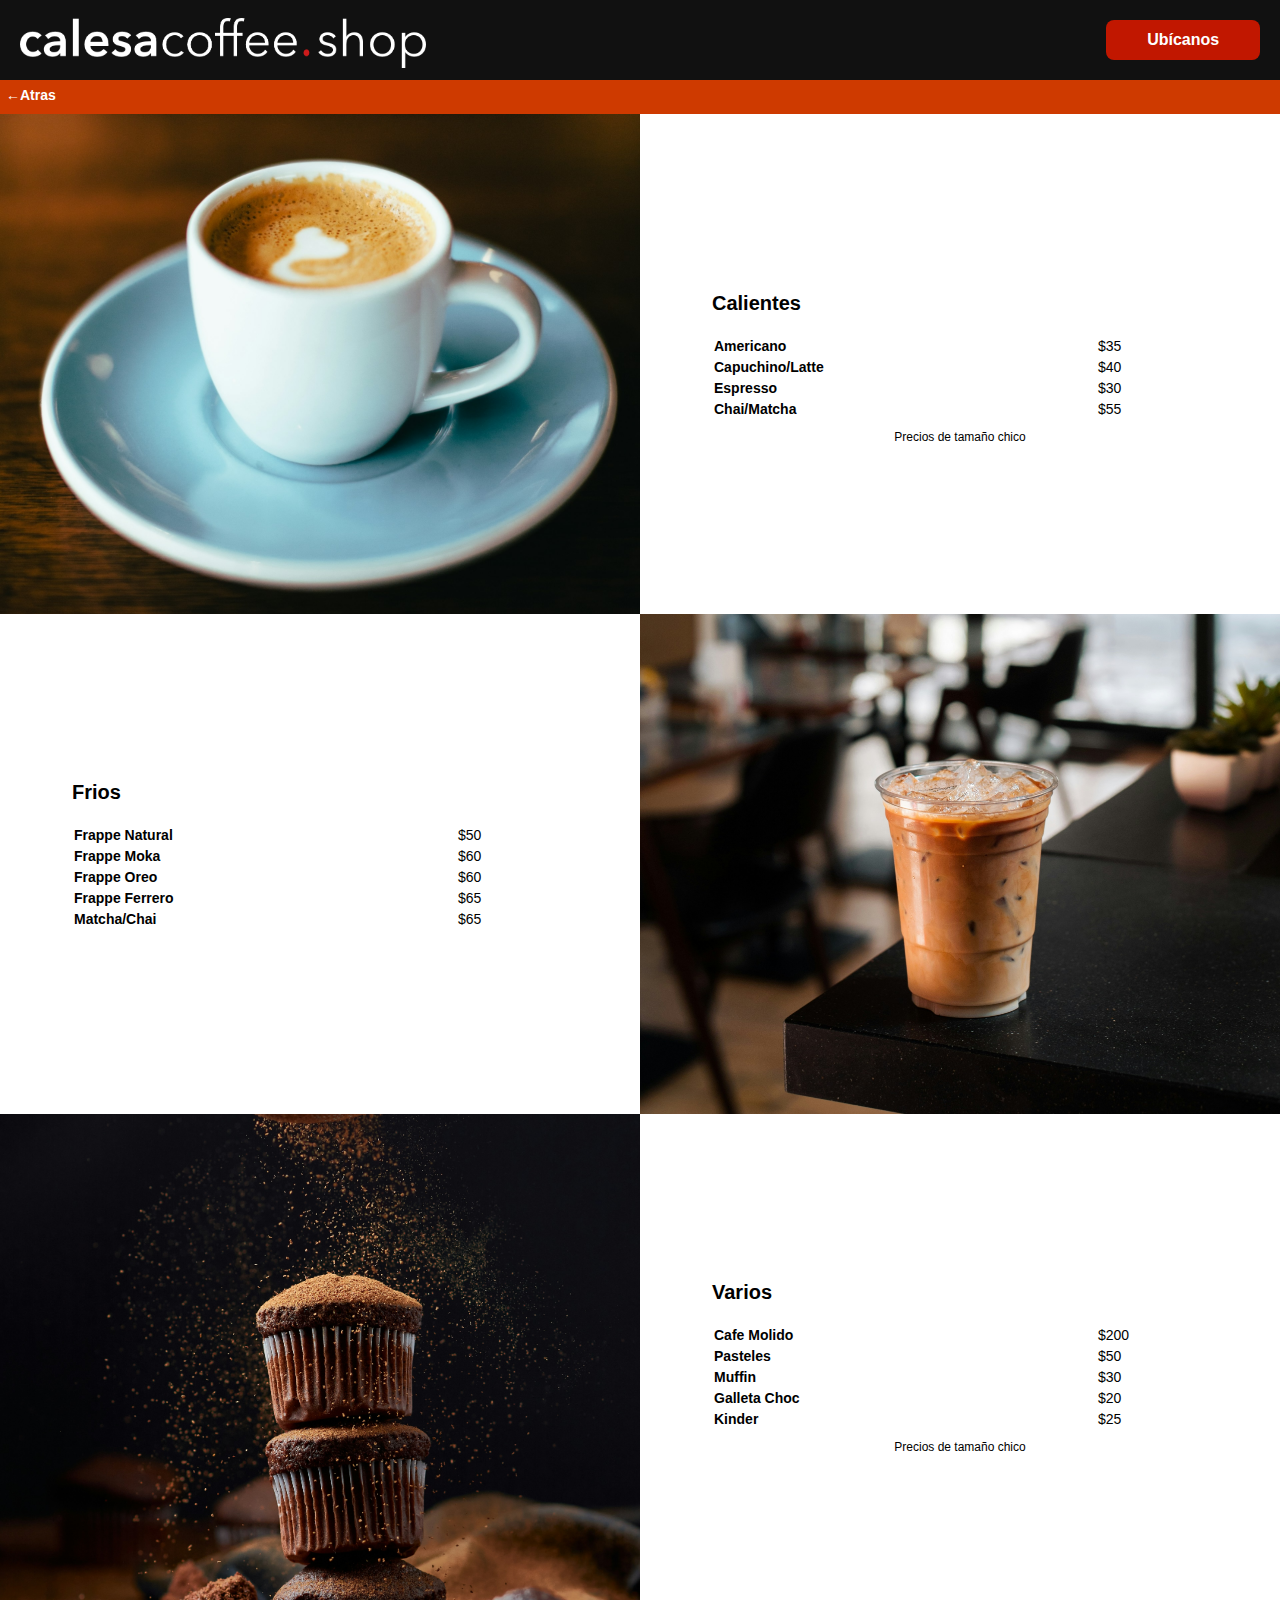
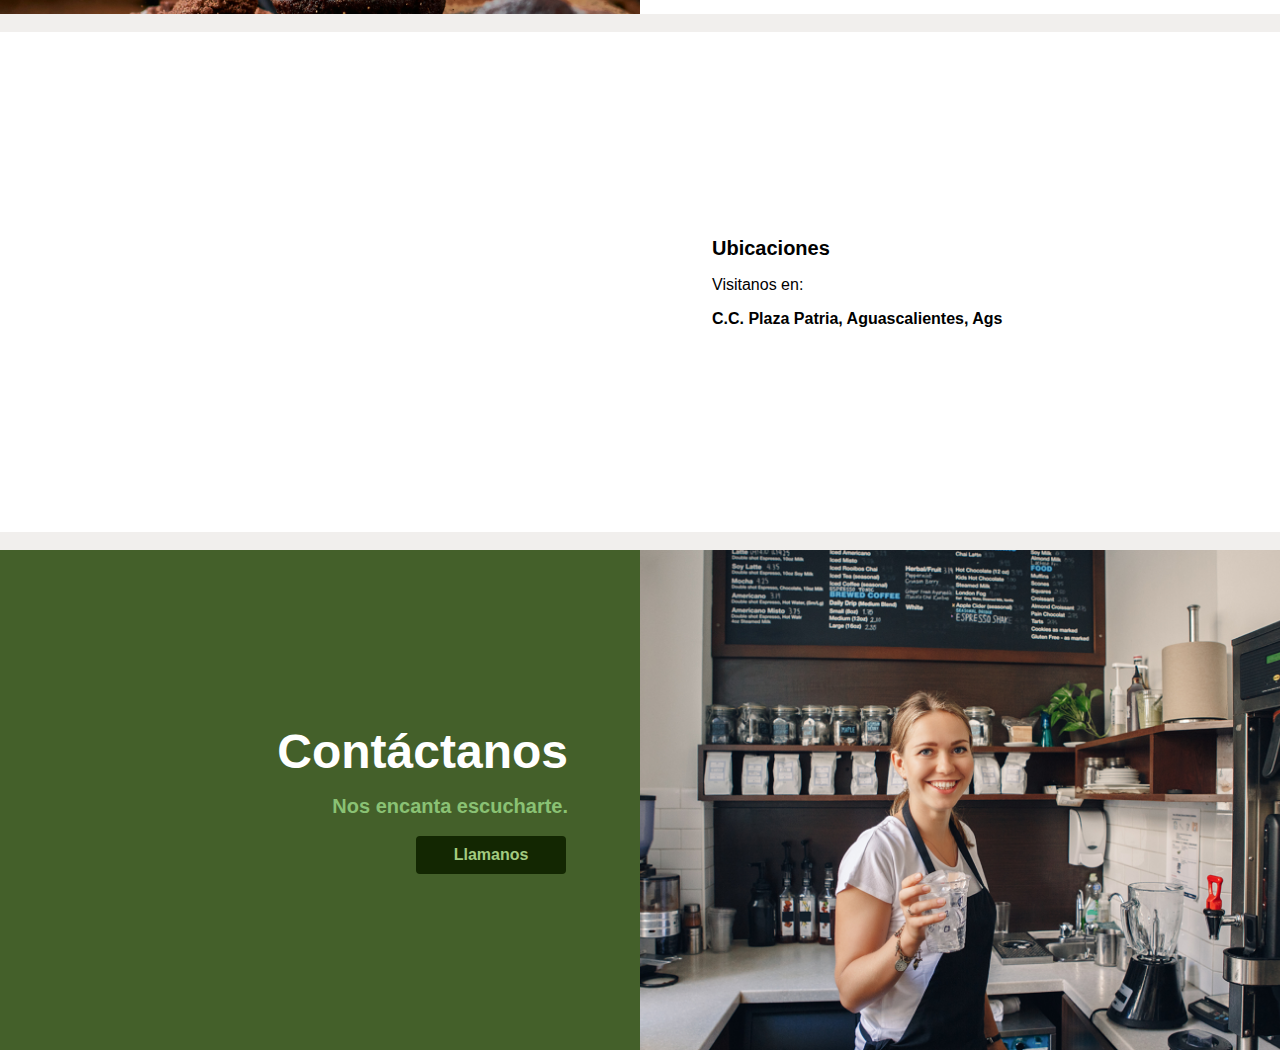
==== commit c66f0ccb: "lgo" ====
--- a/menus.html
+++ b/menus.html
@@ -16,7 +16,7 @@
     left: 0;
     z-index: 99;">
         <div class="header-logo-container"  onclick="document.getElementById('top-of-page').scrollIntoView({ block: 'end',  behavior: 'smooth' });"> 
-            <img src="calesalogosimple2.png" alt="" class="header-logo">
+            <img src="calesawhite.png" alt="" class="header-logo">
         </div>
 
         <div style="width: 100%; text-align: right; padding: 10px;">
--- a/main.css
+++ b/main.css
@@ -1,7 +1,7 @@
 html{
     width: 100vw;
     height: 100%;
-    background-color: rgb(250, 250, 250);
+    background-color: #111111;
     padding: 0;
     margin: 0;
 }
@@ -119,7 +119,7 @@
     font-size: 16px;
     font-weight: 600;
     margin: 10px;
-    border-radius: 8px;
+    border-radius: 4px;
     border: 0px;
     padding: 20px;
     padding-top: 10px;
--- a/header.css
+++ b/header.css
@@ -11,7 +11,9 @@
 
 .header-logo{
     margin: 10px;
-    margin-left: 10px;
+
+    margin-top: 20px;
+    margin-left: 20px;
     height: 8vw;
     max-height: 50px;
 }
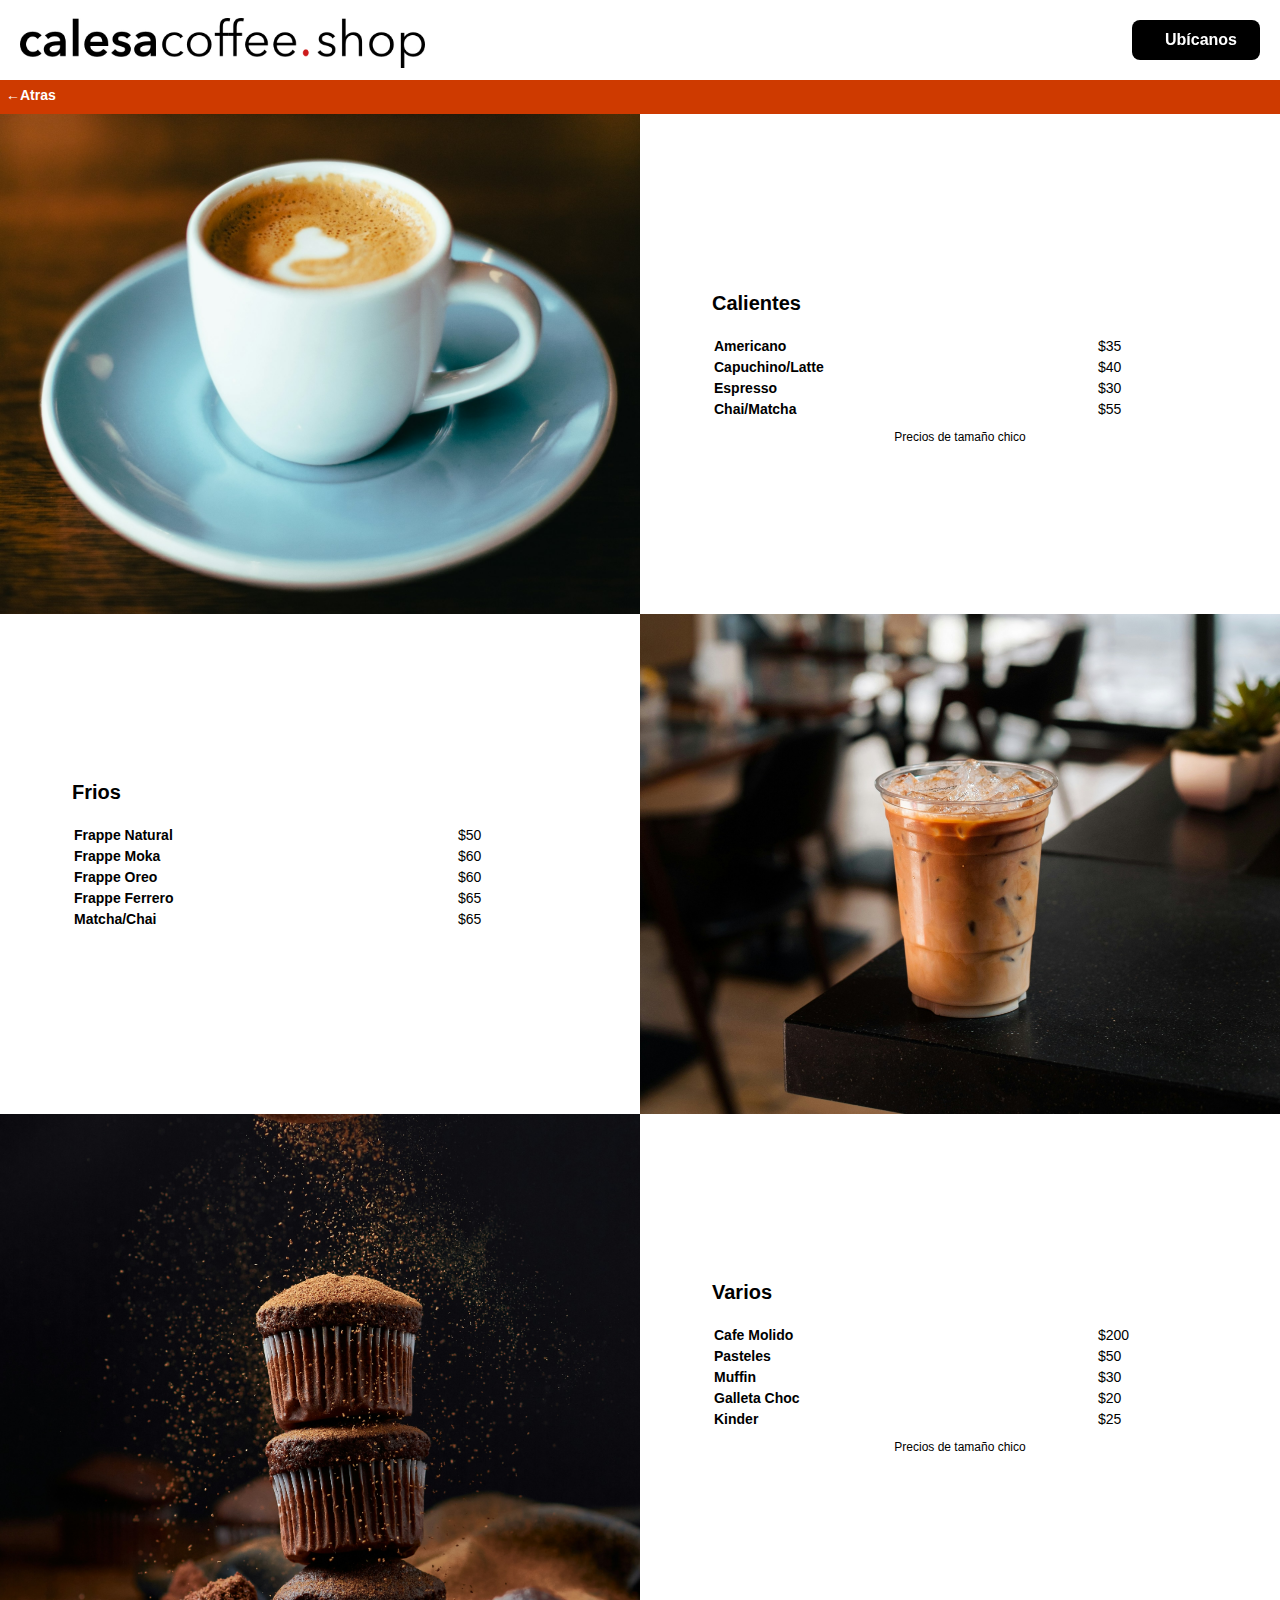
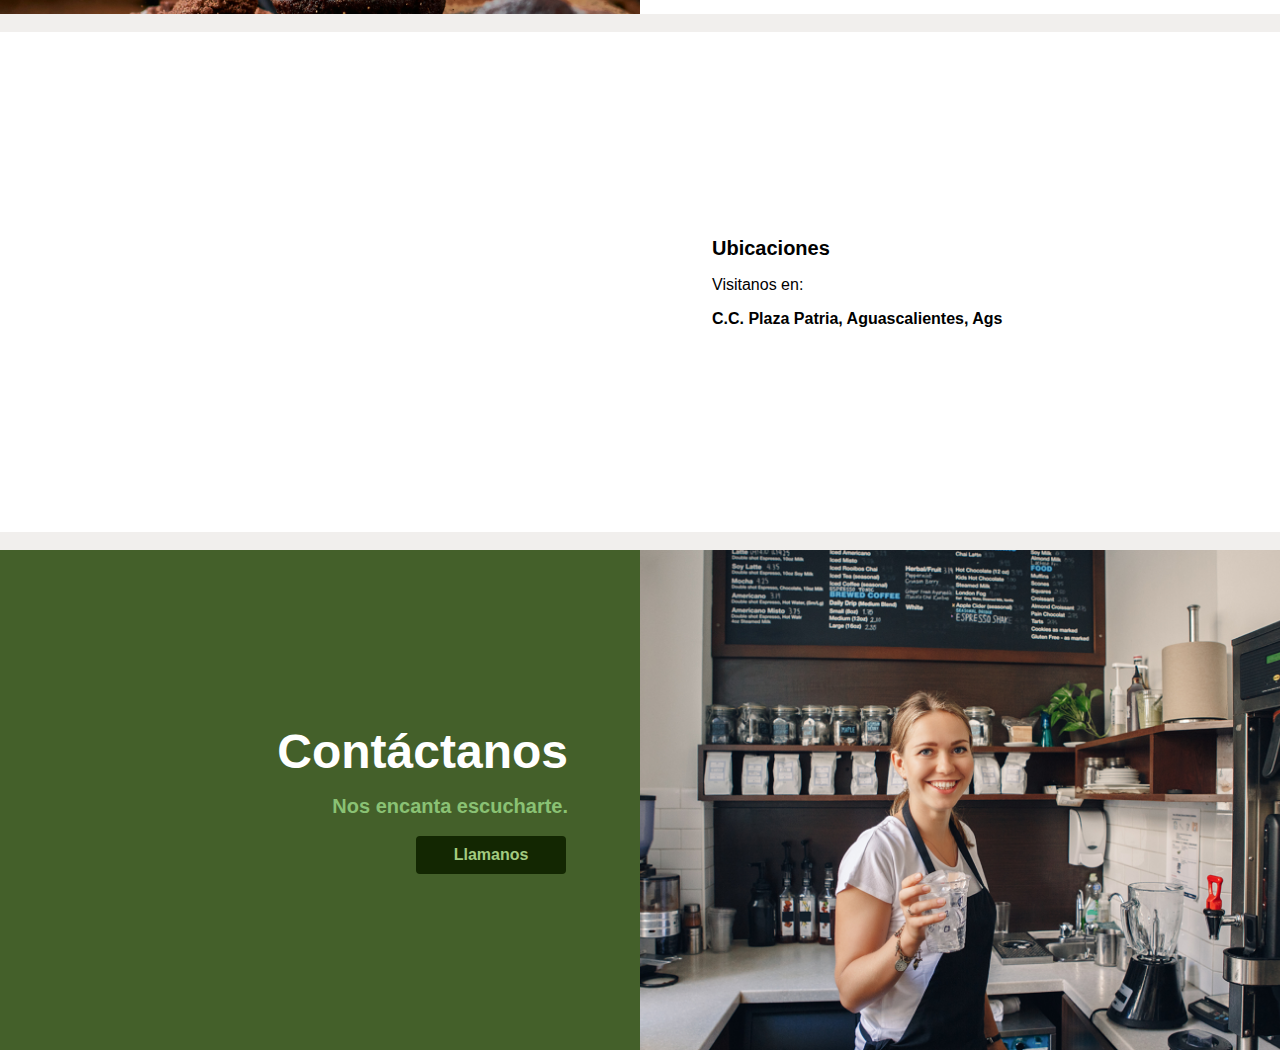
==== commit b4454570: "white mode" ====
--- a/menus.html
+++ b/menus.html
@@ -8,6 +8,7 @@
     <link rel="stylesheet" href="header.css">
     <link rel="icon" type="image/x-icon" href="favicon.ico">
     <script type="module" src="menus.js"></script>
+    <script type="module" src="header.js"></script>
     <title>Calesa Coffee Shop - Menus</title>
 </head>
 <body>
@@ -15,14 +16,14 @@
     top: 0;
     left: 0;
     z-index: 99;">
-        <div class="header-logo-container"  onclick="document.getElementById('top-of-page').scrollIntoView({ block: 'end',  behavior: 'smooth' });"> 
+        <div id="logo-cont" class="header-logo-container"  onclick="document.getElementById('top-of-page').scrollIntoView({ block: 'end',  behavior: 'smooth' });"> 
             <img src="calesawhite.png" alt="" class="header-logo">
         </div>
 
         <div style="width: 100%; text-align: right; padding: 10px;">
             <button class="contact-banner" onclick="document.getElementById('location').scrollIntoView({ block: 'end',  behavior: 'smooth' });">
                 <div style="display: flex; width: 100%; align-items: center; align-content: center; text-align: center; justify-content: center;">
-                    <img height="25px" style="mix-blend-mode: screen; margin-bottom: 0;" src="https://encrypted-tbn0.gstatic.com/images?q=tbn:ANd9GcR3RmDXaC09vEZI5Z-IwPlckJ4DE-LfTbMw-w&s" alt="">
+                    <img id="loc-icon" style="mix-blend-mode: screen; margin-bottom: 0;" src="https://encrypted-tbn0.gstatic.com/images?q=tbn:ANd9GcR3RmDXaC09vEZI5Z-IwPlckJ4DE-LfTbMw-w&s" alt="">
                     <h4 id="ubicanos-text" style="display: inline; margin: 0px; padding: 0; font-size: clamp(1vw, -0.5rem + 7vw, 1rem); color: white;">Ubícanos</h4>
                 </div>
             </button>
--- a/main.css
+++ b/main.css
@@ -15,11 +15,16 @@
     font-family: Helvetica;
 }
 
+
+
 @media (max-width: 800px) {
     #ubicanos-text{
         visibility: hidden;
         width: 0px;
     }
+
+
+
 }
 
 @media (min-width: 800px) {
@@ -126,22 +131,14 @@
     padding-bottom: 10px;
 }
 
-.contact-banner{
-    width: 12vw;
-    height: 40px;
-    background-color: #c11700;
-    color: #FCDEBD;
-    font-size: 18px;
-    font-weight: bold;
-    margin: 10px;
-    border-radius: 8px;
-    border: 0px;
-    padding: 0px;
-    padding-bottom: 0px;
+
+
+@media screen {
+    
 }
 
 .cta{
-    background-color: #c11700;
+    background-color: #e6e6e6;
     width: 40%;
     max-width: 300px;
     height: 50px;
@@ -197,5 +194,4 @@
 .imag:hover{
     filter: brightness(1.1);    
     transform: scale(1);
-    border-radius: 20px;
 }--- a/header.css
+++ b/header.css
@@ -1,5 +1,5 @@
 #header-banner{
-    background-color: #111111;
+    background-color: #ffffff;
     width: 100%;
     height: 80px;
     padding: 0px;
@@ -9,13 +9,43 @@
     align-items: center;
 }
 
+#loc-icon{
+    height: 18px;
+    padding: 0px;
+    padding-right: 10px;
+}
+
+.contact-banner{
+    width: 10vw;
+    height: 40px;
+    background-color: #000000;
+    color: #FCDEBD;
+    font-size: 18px;
+    font-weight: bold;
+    margin: 10px;
+    border-radius: 8px;
+    border: 0px;
+    padding: 0px;
+    padding-bottom: 0px;
+}
+
+@media (max-width: 800px) {
+    #loc-icon{
+        height: 20px;
+        padding: 0;
+    }
+    .contact-banner{
+        border-radius: 20px;
+    }
+}
+
 .header-logo{
     margin: 10px;
-
     margin-top: 20px;
     margin-left: 20px;
     height: 8vw;
     max-height: 50px;
+    mix-blend-mode: darken;
 }
 
 .header-logo-container{
